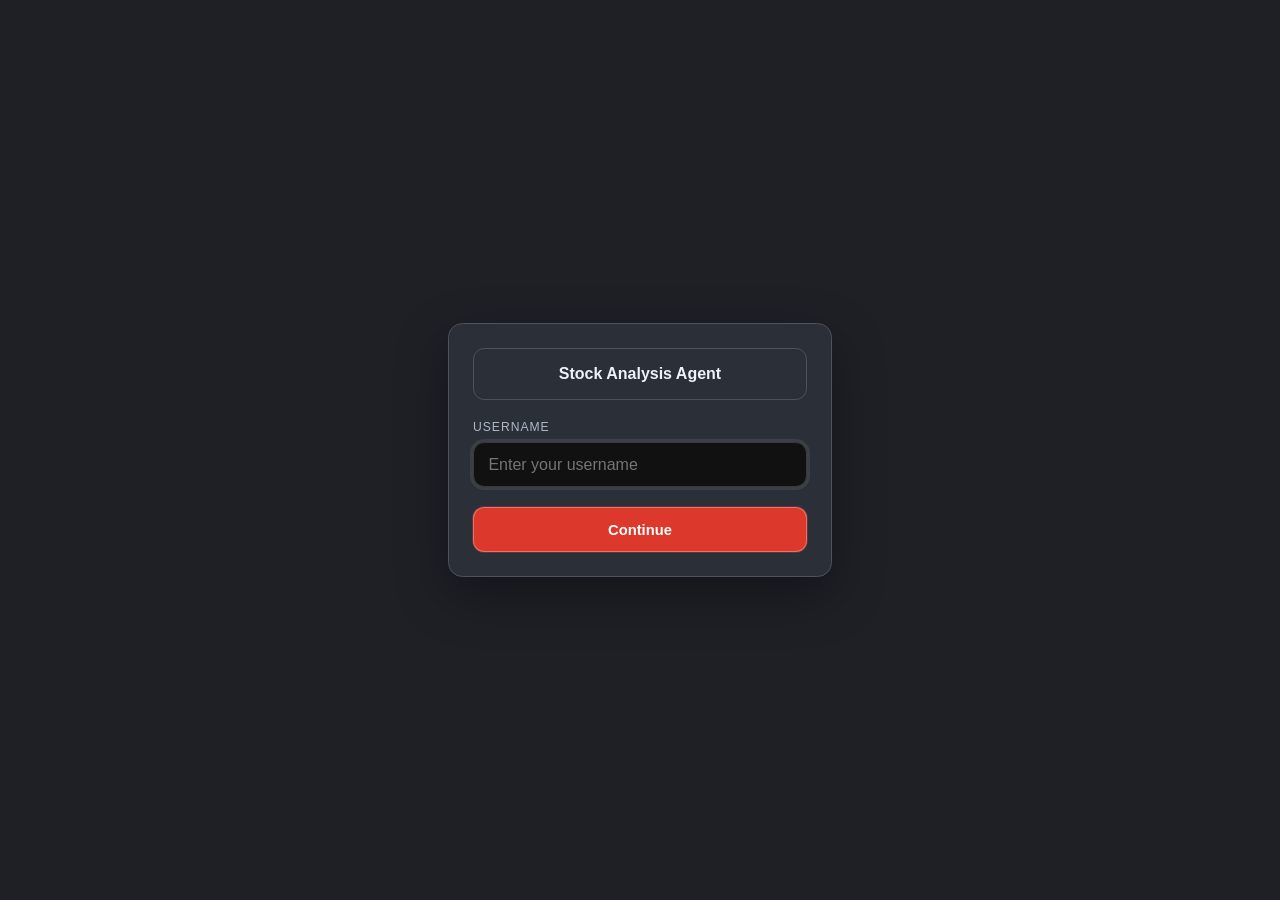
==== src/main/resources/static/index.html @ 2a3ffdaf "multiple fixes" ====
<!DOCTYPE html>
<html lang="en">
<head>
    <meta charset="UTF-8">
    <meta name="viewport" content="width=device-width, initial-scale=1.0">
    <title>Stock Analysis Agent</title>
    <link rel="stylesheet" href="chat.css?v=20260601-memory-tabs">
</head>
<body>
<section id="login-screen" class="login-screen" aria-label="Login">
    <form id="login-form" class="login-card" novalidate>
        <div class="brand login-brand">
            <span class="brand-mark" aria-hidden="true"></span>
            <div class="brand-copy">
                <h1>Stock Analysis Agent</h1>
            </div>
        </div>

        <div class="login-field">
            <label class="login-label" for="username-input">Username</label>
            <input
                id="username-input"
                class="login-input"
                type="text"
                autocomplete="username"
                spellcheck="false"
                placeholder="Enter your username"
                required
            >
            <p id="login-error" class="login-error" hidden>Enter a username.</p>
        </div>

        <button class="btn btn-primary" type="submit">Continue</button>
    </form>
</section>

<main id="chat-app" class="chat-app" hidden>
    <aside id="session-sidebar" class="session-sidebar" aria-label="Saved sessions">
        <div class="session-sidebar__header">
            <div>
                <p class="session-sidebar__eyebrow">Memory</p>
                <h2>Sessions</h2>
            </div>
            <div class="session-sidebar__actions">
                <button
                    id="mobile-close-sessions-button"
                    class="session-list__delete mobile-close-sessions-button"
                    type="button"
                    aria-label="Close sessions"
                >x</button>
                <button
                    id="refresh-sessions-button"
                    class="btn btn-secondary btn-icon"
                    type="button"
                    title="Refresh sessions"
                    aria-label="Refresh sessions"
                >
                    <svg aria-hidden="true" viewBox="0 0 24 24">
                        <path d="M20 12a8 8 0 1 1-2.34-5.66"></path>
                        <path d="M20 4v6h-6"></path>
                    </svg>
                </button>
                <button id="new-session-button" class="btn btn-secondary btn-compact" type="button">New</button>
            </div>
        </div>

        <div id="sessions-list" class="session-list" role="list"></div>
        <p id="sessions-empty" class="session-list-empty">No saved sessions yet.</p>

        <div class="sidebar-account">
            <div id="account-menu" class="account-menu" hidden>
                <div class="session-identity" aria-label="Agent memory identity">
                    <div class="identity-actions" aria-label="Caching controls">
                        <button
                            id="api-cache-toggle"
                            class="identity-toggle"
                            type="button"
                            aria-pressed="false"
                        >
                            <span class="identity-toggle__text">API cache</span>
                            <span class="identity-toggle__state">On</span>
                            <span class="identity-toggle__switch" aria-hidden="true">
                                <span class="identity-toggle__knob"></span>
                            </span>
                        </button>
                        <button
                            id="semantic-cache-toggle"
                            class="identity-toggle"
                            type="button"
                            aria-pressed="false"
                        >
                            <span class="identity-toggle__text">Semantic cache</span>
                            <span class="identity-toggle__state">On</span>
                            <span class="identity-toggle__switch" aria-hidden="true">
                                <span class="identity-toggle__knob"></span>
                            </span>
                        </button>
                        <button
                            id="rate-limit-toggle"
                            class="identity-toggle"
                            type="button"
                            aria-pressed="false"
                        >
                            <span class="identity-toggle__text">Rate limit</span>
                            <span class="identity-toggle__state">On</span>
                            <span class="identity-toggle__switch" aria-hidden="true">
                                <span class="identity-toggle__knob"></span>
                            </span>
                        </button>
                    </div>
                    <div class="identity-item">
                        <label class="identity-label" for="retrieved-memories-limit-input">Memory count</label>
                        <input
                            id="retrieved-memories-limit-input"
                            class="identity-input identity-input--numeric"
                            type="number"
                            min="1"
                            max="20"
                            step="1"
                            inputmode="numeric"
                            autocomplete="off"
                            spellcheck="false"
                            value="10"
                        >
                    </div>
                </div>
                <button id="logout-button" class="btn btn-secondary" type="button">Log out</button>
            </div>
            <button
                id="account-menu-button"
                class="account-menu-button"
                type="button"
                aria-haspopup="true"
                aria-expanded="false"
            >
                <span class="account-label">Signed in as</span>
                <span id="account-username" class="account-username"></span>
            </button>
        </div>
    </aside>

    <section class="chat-panel" aria-label="Stock analysis agent">
        <header class="chat-header">
            <button
                id="mobile-sessions-button"
                class="mobile-nav-button"
                type="button"
                aria-controls="session-sidebar"
                aria-expanded="false"
                aria-label="Open sessions"
            >
                <svg aria-hidden="true" viewBox="0 0 24 24">
                    <path d="M4 7h16"></path>
                    <path d="M4 12h16"></path>
                    <path d="M4 17h16"></path>
                </svg>
            </button>
            <div class="brand">
                <span class="brand-mark" aria-hidden="true"></span>
                <div class="brand-copy">
                    <h1>Stock Analysis Agent</h1>
                </div>
            </div>
            <button
                id="mobile-new-session-button"
                class="mobile-nav-button"
                type="button"
                aria-label="New chat"
            >
                <svg aria-hidden="true" viewBox="0 0 24 24">
                    <path d="M12 20h9"></path>
                    <path d="M16.5 3.5a2.12 2.12 0 0 1 3 3L7 19l-4 1 1-4Z"></path>
                </svg>
            </button>
            <button
                id="mobile-tools-button"
                class="mobile-nav-button"
                type="button"
                aria-expanded="false"
                aria-label="Open tools"
            >
                <svg aria-hidden="true" viewBox="0 0 24 24">
                    <path d="M5 12h.01"></path>
                    <path d="M12 12h.01"></path>
                    <path d="M19 12h.01"></path>
                </svg>
            </button>

            <div class="header-actions">
                <div class="rate-limit-status" aria-label="Rate limit status">
                    <span class="identity-label">Rate limit</span>
                    <span id="rate-limit-status-value" class="identity-value">6 / 6</span>
                </div>
                <div class="provider-hit-card" aria-label="SEC API hits">
                    <span class="identity-label">SEC API</span>
                    <div class="provider-hit-card__body">
                        <span id="sec-api-hits-value" class="identity-value">0</span>
                        <button
                            id="sec-api-reset-button"
                            class="provider-hit-card__reset"
                            type="button"
                            data-provider="sec"
                            title="Reset SEC API hits"
                            aria-label="Reset SEC API hits"
                        >
                            <svg aria-hidden="true" viewBox="0 0 24 24">
                                <path d="M3 12a9 9 0 1 0 3-6.7"></path>
                                <path d="M3 4v6h6"></path>
                            </svg>
                        </button>
                    </div>
                </div>
                <div class="provider-hit-card" aria-label="Tavily API hits">
                    <span class="identity-label">Tavily</span>
                    <div class="provider-hit-card__body">
                        <span id="tavily-api-hits-value" class="identity-value">0</span>
                        <button
                            id="tavily-api-reset-button"
                            class="provider-hit-card__reset"
                            type="button"
                            data-provider="tavily"
                            title="Reset Tavily API hits"
                            aria-label="Reset Tavily API hits"
                        >
                            <svg aria-hidden="true" viewBox="0 0 24 24">
                                <path d="M3 12a9 9 0 1 0 3-6.7"></path>
                                <path d="M3 4v6h6"></path>
                            </svg>
                        </button>
                    </div>
                </div>
                <div class="provider-hit-card" aria-label="Twelve Data API hits">
                    <span class="identity-label">Twelve Data</span>
                    <div class="provider-hit-card__body">
                        <span id="twelve-data-api-hits-value" class="identity-value">0</span>
                        <button
                            id="twelve-data-api-reset-button"
                            class="provider-hit-card__reset"
                            type="button"
                            data-provider="twelve-data"
                            title="Reset Twelve Data API hits"
                            aria-label="Reset Twelve Data API hits"
                        >
                            <svg aria-hidden="true" viewBox="0 0 24 24">
                                <path d="M3 12a9 9 0 1 0 3-6.7"></path>
                                <path d="M3 4v6h6"></path>
                            </svg>
                        </button>
                    </div>
                </div>
                <div class="current-session" aria-label="Current session">
                    <span class="identity-label">Session</span>
                    <span id="session-id-value" class="identity-value">Loading...</span>
                </div>
                <button
                    id="cache-button"
                    class="btn btn-secondary btn-compact"
                    type="button"
                    aria-controls="cache-sidebar"
                    aria-expanded="false"
                >Cache</button>
                <button
                    id="memories-button"
                    class="btn btn-secondary btn-compact"
                    type="button"
                    aria-controls="memory-sidebar"
                    aria-expanded="false"
                >Memories</button>
            </div>
        </header>

        <section id="messages" class="messages" aria-live="polite" aria-label="Conversation"></section>

        <form id="composer" class="composer" novalidate>
            <div class="composer-shell">
                <label class="sr-only" for="question-input">Question</label>
                <textarea
                    id="question-input"
                    name="question"
                    rows="1"
                    placeholder="Ask a stock question naturally, then follow up without repeating the company..."
                    required
                ></textarea>

                <div class="composer-footer">
                    <div class="composer-meta">
                        <span id="status-pill" class="status-pill">Ready</span>
                        <span class="hint">Enter to send, Shift+Enter for a new line</span>
                    </div>

                    <button id="send-button" class="btn btn-primary" type="submit">Send</button>
                </div>
            </div>
        </form>
    </section>

    <aside id="memory-sidebar" class="memory-sidebar" aria-label="Long term memories" hidden>
        <div class="memory-sidebar__header">
            <div>
                <p class="session-sidebar__eyebrow">Long term</p>
                <h2>Memories</h2>
            </div>
            <div class="memory-sidebar__actions">
                <button id="add-memory-button" class="btn btn-secondary btn-compact" type="button" aria-controls="memory-create-form" aria-expanded="false">Add memory</button>
                <button id="flush-memories-button" class="btn btn-secondary btn-compact" type="button">Flush all</button>
                <button id="close-memories-button" class="session-list__delete" type="button" aria-label="Close memories">x</button>
            </div>
        </div>
        <div class="memory-tabs" role="tablist" aria-label="Memory views">
            <button
                id="memory-tab-all"
                class="memory-tabs__button is-active"
                type="button"
                role="tab"
                aria-selected="true"
                aria-controls="memories-list"
                data-memory-tab="all"
            >All</button>
            <button
                id="memory-tab-current-chat"
                class="memory-tabs__button"
                type="button"
                role="tab"
                aria-selected="false"
                aria-controls="memories-list"
                data-memory-tab="current-chat"
            >Extracted from this chat</button>
        </div>
        <form id="memory-create-form" class="memory-form" novalidate>
            <div class="memory-form__header">
                <h3>Add memory</h3>
                <button id="close-memory-form-button" class="session-list__delete memory-form__close" type="button" aria-label="Close add memory">x</button>
            </div>
            <div class="memory-form__field">
                <label class="memory-form__label" for="memory-text-input">Memory</label>
                <textarea
                    id="memory-text-input"
                    class="memory-form__input memory-form__textarea"
                    rows="4"
                    placeholder="Alice owns 25 shares of NVDA."
                    required
                ></textarea>
            </div>
            <div class="memory-form__row">
                <div class="memory-form__field">
                    <label class="memory-form__label" for="memory-type-input">Type</label>
                    <select id="memory-type-input" class="memory-form__input">
                        <option value="semantic">Semantic</option>
                        <option value="episodic">Episodic</option>
                        <option value="message">Message</option>
                    </select>
                </div>
                <div class="memory-form__field">
                    <label class="memory-form__label" for="memory-topics-input">Topics</label>
                    <input
                        id="memory-topics-input"
                        class="memory-form__input"
                        type="text"
                        autocomplete="off"
                        spellcheck="false"
                        placeholder="stocks, nvda"
                    >
                </div>
            </div>
            <p id="memory-create-error" class="memory-form__error" hidden></p>
            <div class="memory-form__actions">
                <button id="create-memory-button" class="btn btn-primary btn-compact" type="submit">Create memory</button>
            </div>
        </form>
        <div id="memories-list" class="memory-list session-list" role="list"></div>
        <p id="memories-empty" class="session-list-empty">No long term memories yet.</p>
    </aside>

    <aside id="cache-sidebar" class="memory-sidebar cache-sidebar" aria-label="Cached external data" hidden>
        <div class="memory-sidebar__header">
            <div>
                <p class="session-sidebar__eyebrow">External data</p>
                <h2>Cache</h2>
            </div>
            <div class="memory-sidebar__actions">
                <button
                    id="refresh-cache-button"
                    class="btn btn-secondary btn-icon"
                    type="button"
                    title="Refresh cache"
                    aria-label="Refresh cache"
                >
                    <svg aria-hidden="true" viewBox="0 0 24 24">
                        <path d="M20 12a8 8 0 1 1-2.34-5.66"></path>
                        <path d="M20 4v6h-6"></path>
                    </svg>
                </button>
                <button id="close-cache-button" class="session-list__delete" type="button" aria-label="Close cache">x</button>
            </div>
        </div>
        <div id="cache-list" class="memory-list cache-list session-list" role="list"></div>
        <p id="cache-empty" class="session-list-empty">No cached external data yet.</p>
    </aside>
</main>

<template id="empty-state-template">
    <div class="empty-state">
        <div class="empty-state__card">
            <h2>Ask the stock agent anything</h2>
            <div class="suggestions" role="list" aria-label="Suggested prompts">
                <button class="suggestion" type="button" data-question="What's the current price of Apple?">
                    <span class="suggestion__ticker">Apple</span>
                    <span class="suggestion__question">What's the current price of Apple?</span>
                </button>
                <button class="suggestion" type="button" data-question="Give me a full view on Nvidia with fundamentals, news, and technical analysis.">
                    <span class="suggestion__ticker">Nvidia</span>
                    <span class="suggestion__question">Give me a full view on Nvidia with fundamentals, news, and technical analysis.</span>
                </button>
                <button class="suggestion" type="button" data-question="What recent news should I know about Microsoft?">
                    <span class="suggestion__ticker">Microsoft</span>
                    <span class="suggestion__question">What recent news should I know about Microsoft?</span>
                </button>
            </div>
        </div>
    </div>
</template>

<script src="chat.js?v=20260601-memory-tabs" defer></script>
</body>
</html>
---- src/main/resources/static/chat.css ----
:root {
    --color-primary-300: #f5f5f5;
    --color-primary-500: #d4d4d4;
    --color-dark-900: #000;
    --color-dark-800: #0b0b0b;
    --color-dark-700: #111;
    --color-dark-600: #171717;
    --color-text: #f5f5f5;
    --color-text-secondary: #a3a3a3;
    --color-text-muted: #737373;
    --color-border: #2a2a2a;
    --color-border-light: #242424;
    --color-background: #000;
    --color-background-secondary: #0b0b0b;
    --color-surface: #111;
    --color-surface-elevated: #171717;
    --color-danger: #fca5a5;
    --color-warning: #fbbf24;
    --color-success: #4ade80;
    --color-brand: #dc382c;
    --color-brand-hover: #c5322a;
    --spacing-1: 0.25rem;
    --spacing-2: 0.5rem;
    --spacing-3: 0.75rem;
    --spacing-4: 1rem;
    --spacing-5: 1.25rem;
    --spacing-6: 1.5rem;
    --spacing-8: 2rem;
    --radius-sm: 0.35rem;
    --radius-md: 0.75rem;
    --radius-lg: 1rem;
    --radius-xl: 1.15rem;
    --font-family-base: "Inter", -apple-system, BlinkMacSystemFont, "Segoe UI", Roboto, sans-serif;
    --font-family-mono: "JetBrains Mono", "SFMono-Regular", Consolas, monospace;
    --shadow-panel: 0 24px 70px rgba(0, 0, 0, 0.62);
    --transition-base: 200ms cubic-bezier(0.4, 0, 0.2, 1);
}

* {
    box-sizing: border-box;
}

html,
body {
    margin: 0;
    height: 100%;
    min-height: 100%;
}

body {
    font-family: var(--font-family-base);
    color: var(--color-text);
    background: #000;
}

body::before {
    display: none;
}

[hidden] {
    display: none !important;
}

.login-screen {
    position: relative;
    min-height: 100vh;
    min-height: 100dvh;
    display: grid;
    place-items: center;
    padding: var(--spacing-6);
}

.login-card {
    width: min(100%, 24rem);
    display: grid;
    gap: var(--spacing-5);
    padding: var(--spacing-6);
    border: 1px solid var(--color-border);
    border-radius: var(--radius-lg);
    background: rgba(10, 21, 27, 0.9);
    box-shadow: var(--shadow-panel);
    backdrop-filter: blur(18px);
}

.login-brand {
    gap: var(--spacing-3);
}

.login-field {
    display: grid;
    gap: var(--spacing-2);
}

.login-label {
    color: var(--color-text-secondary);
    font-size: 0.76rem;
    letter-spacing: 0.08em;
    text-transform: uppercase;
}

.login-input {
    width: 100%;
    min-width: 0;
    border: 1px solid var(--color-border);
    border-radius: var(--radius-md);
    background: rgba(16, 26, 33, 0.92);
    color: var(--color-text);
    font: inherit;
    padding: 0.8rem 0.9rem;
    transition: border-color var(--transition-base), box-shadow var(--transition-base), background-color var(--transition-base);
}

.login-input:focus {
    outline: none;
    border-color: var(--color-brand);
    box-shadow: 0 0 0 3px rgba(220, 56, 44, 0.18);
    background: rgba(13, 26, 34, 1);
}

.login-error {
    margin: 0;
    color: var(--color-danger);
    font-size: 0.84rem;
    line-height: 1.4;
}

.chat-app {
    position: relative;
    display: grid;
    grid-template-columns: minmax(14rem, 17rem) minmax(0, 1fr);
    height: 100dvh;
    min-height: 100vh;
    min-height: 100dvh;
    overflow: hidden;
}

.chat-app--session-management-disabled .session-sidebar__header,
.chat-app--session-management-disabled .session-list,
.chat-app--session-management-disabled .session-list-empty,
.chat-app--session-management-disabled .current-session,
.chat-app--session-management-disabled #memories-button,
.chat-app--session-management-disabled .memory-sidebar,
.chat-app--session-management-disabled .sidebar-account {
    display: none;
}

.chat-panel {
    min-width: 0;
    min-height: 0;
    display: grid;
    grid-template-rows: auto 1fr auto;
    overflow: hidden;
}

.session-sidebar {
    min-height: 0;
    display: flex;
    flex-direction: column;
    gap: var(--spacing-4);
    padding: var(--spacing-5);
    border-right: 1px solid var(--color-border);
    background: rgba(10, 21, 27, 0.88);
    backdrop-filter: blur(18px);
    box-shadow: inset -1px 0 0 rgba(148, 163, 184, 0.04);
    overflow: hidden;
}

.session-sidebar__header {
    display: flex;
    align-items: center;
    justify-content: space-between;
    gap: var(--spacing-3);
}

.session-sidebar__actions {
    display: flex;
    align-items: center;
    gap: var(--spacing-2);
    flex-wrap: wrap;
    justify-content: flex-end;
}

.session-sidebar__eyebrow {
    margin: 0 0 var(--spacing-1);
    color: var(--color-primary-300);
    font-size: 0.7rem;
    letter-spacing: 0.08em;
    text-transform: uppercase;
}

.session-sidebar h2 {
    margin: 0;
    font-size: 1rem;
    line-height: 1.2;
}

.session-list {
    flex: 1 1 auto;
    min-height: 0;
    display: flex;
    flex-direction: column;
    gap: var(--spacing-2);
    overflow-y: auto;
    padding-right: 0.15rem;
}

.session-list__item {
    width: 100%;
    display: grid;
    grid-template-columns: minmax(0, 1fr) 2rem;
    align-items: center;
    gap: var(--spacing-2);
    padding: 0.35rem;
    border: 1px solid var(--color-border-light);
    border-radius: var(--radius-lg);
    background: rgba(13, 26, 34, 0.78);
    color: inherit;
    text-align: left;
    transition: border-color var(--transition-base), background-color var(--transition-base), opacity var(--transition-base);
}

.session-list__item:hover,
.session-list__item.is-active {
    border-color: rgba(0, 188, 212, 0.5);
    background: rgba(21, 37, 48, 0.96);
}

.session-list__select,
.session-list__delete {
    border: 0;
    font: inherit;
}

.session-list__select {
    min-width: 0;
    display: grid;
    gap: 0.25rem;
    padding: 0.5rem;
    border-radius: var(--radius-md);
    background: transparent;
    color: inherit;
    text-align: left;
    cursor: pointer;
}

.session-list__delete {
    width: 2rem;
    height: 2rem;
    display: inline-flex;
    align-items: center;
    justify-content: center;
    border-radius: var(--radius-md);
    background: rgba(10, 21, 27, 0.55);
    color: var(--color-text-muted);
    cursor: pointer;
    line-height: 1;
    transition: background-color var(--transition-base), color var(--transition-base), opacity var(--transition-base);
}

.session-list__delete:hover:not(:disabled) {
    background: rgba(252, 165, 165, 0.14);
    color: var(--color-danger);
}

.session-list__select:disabled,
.session-list__delete:disabled {
    cursor: not-allowed;
    opacity: 0.65;
}

.session-list__label {
    min-width: 0;
    color: var(--color-text);
    font-weight: 700;
    overflow: hidden;
    overflow-wrap: anywhere;
    white-space: normal;
}

.session-list__meta {
    color: var(--color-text-muted);
    font-family: var(--font-family-mono);
    font-size: 0.72rem;
    line-height: 1.3;
}

.session-list__item.is-active .session-list__meta {
    color: var(--color-primary-300);
}

.session-list-empty {
    margin: 0;
    color: var(--color-text-muted);
    font-size: 0.86rem;
    line-height: 1.5;
}

.memory-sidebar {
    position: absolute;
    top: 0;
    right: 0;
    bottom: 0;
    z-index: 20;
    width: min(30rem, 100%);
    min-height: 0;
    display: flex;
    flex-direction: column;
    gap: var(--spacing-4);
    padding: var(--spacing-5);
    border-left: 1px solid var(--color-border);
    background: rgba(10, 21, 27, 0.96);
    box-shadow: -24px 0 60px rgba(0, 0, 0, 0.32);
    backdrop-filter: blur(18px);
}

.memory-sidebar__header,
.memory-sidebar__actions {
    display: flex;
    align-items: center;
    gap: var(--spacing-3);
}

.memory-sidebar__header {
    justify-content: space-between;
}

.memory-sidebar h2 {
    margin: 0;
    font-size: 1rem;
    line-height: 1.2;
}

.memory-sidebar__actions {
    flex: 0 0 auto;
}

.memory-tabs {
    flex: 0 0 auto;
    display: grid;
    grid-template-columns: repeat(2, minmax(0, 1fr));
    gap: var(--spacing-2);
    padding: 0.25rem;
    border: 1px solid var(--color-border-light);
    border-radius: var(--radius-lg);
    background: rgba(13, 26, 34, 0.72);
}

.memory-tabs__button {
    min-width: 0;
    min-height: 2.25rem;
    border: 0;
    border-radius: var(--radius-md);
    background: transparent;
    color: var(--color-text-secondary);
    cursor: pointer;
    font: inherit;
    font-size: 0.78rem;
    font-weight: 700;
    line-height: 1.25;
    padding: 0.5rem 0.65rem;
    text-align: center;
    transition: background-color var(--transition-base), color var(--transition-base);
    white-space: normal;
}

.memory-tabs__button:hover,
.memory-tabs__button:focus {
    outline: none;
    background: rgba(21, 37, 48, 0.96);
    color: var(--color-text);
}

.memory-tabs__button.is-active {
    background: var(--color-surface-elevated);
    color: var(--color-text);
}

#add-memory-button,
.memory-form__header {
    display: none;
}

.memory-form {
    flex: 0 0 auto;
    display: grid;
    gap: var(--spacing-3);
    padding: var(--spacing-3);
    border: 1px solid var(--color-border-light);
    border-radius: var(--radius-lg);
    background: rgba(13, 26, 34, 0.72);
}

.memory-form__row {
    display: grid;
    grid-template-columns: minmax(0, 0.7fr) minmax(0, 1fr);
    gap: var(--spacing-3);
}

.memory-form__field {
    min-width: 0;
    display: grid;
    gap: var(--spacing-2);
}

.memory-form__label {
    color: var(--color-text-secondary);
    font-size: 0.7rem;
    letter-spacing: 0.08em;
    text-transform: uppercase;
}

.memory-form__input {
    width: 100%;
    min-width: 0;
    border: 1px solid var(--color-border);
    border-radius: var(--radius-md);
    background: rgba(16, 26, 33, 0.92);
    color: var(--color-text);
    font: inherit;
    font-size: 0.82rem;
    line-height: 1.4;
    padding: 0.55rem 0.65rem;
    transition: border-color var(--transition-base), box-shadow var(--transition-base), background-color var(--transition-base), opacity var(--transition-base);
}

.memory-form__input:focus {
    outline: none;
    border-color: var(--color-brand);
    box-shadow: 0 0 0 3px rgba(220, 56, 44, 0.18);
    background: rgba(13, 26, 34, 1);
}

.memory-form__input:disabled {
    cursor: not-allowed;
    opacity: 0.65;
}

.memory-form__textarea {
    resize: vertical;
    min-height: 5.5rem;
}

.memory-form__error {
    margin: 0;
    color: var(--color-danger);
    font-size: 0.78rem;
    line-height: 1.4;
}

.memory-form__actions {
    display: flex;
    justify-content: flex-end;
}

.memory-list {
    padding-right: 0.2rem;
}

.memory-list__item {
    align-items: start;
}

.memory-list__content {
    min-width: 0;
    display: grid;
    gap: var(--spacing-2);
    padding: 0.5rem;
}

.memory-list__text {
    margin: 0;
    line-height: 1.35;
}

.memory-list__metadata {
    margin: 0;
    display: grid;
    grid-template-columns: max-content minmax(0, 1fr);
    column-gap: var(--spacing-2);
    row-gap: 0.25rem;
    color: var(--color-text-muted);
    font-family: var(--font-family-mono);
    font-size: 0.68rem;
    line-height: 1.35;
}

.memory-list__metadata dt {
    color: var(--color-text-secondary);
}

.memory-list__metadata dd {
    margin: 0;
    min-width: 0;
    overflow-wrap: anywhere;
}

.cache-list__item {
    grid-template-columns: minmax(0, 1fr);
}

.cache-list__content {
    gap: var(--spacing-3);
}

.cache-list__empty {
    margin: 0;
    color: var(--color-text-muted);
    font-size: 0.78rem;
    line-height: 1.4;
}

.cache-entry-list {
    display: grid;
    gap: var(--spacing-2);
}

.cache-entry {
    min-width: 0;
    display: grid;
    grid-template-columns: minmax(0, 1fr) 2rem;
    align-items: start;
    gap: var(--spacing-2);
    padding-right: 0.35rem;
    border: 1px solid var(--color-border-light);
    border-radius: var(--radius-md);
    background: rgba(10, 21, 27, 0.45);
}

.cache-entry__details {
    min-width: 0;
}

.cache-entry__summary {
    display: grid;
    grid-template-columns: 0.6rem minmax(0, 1fr);
    align-items: center;
    gap: 0.35rem;
    padding: 0.55rem 0.65rem;
    cursor: pointer;
    list-style: none;
}

.cache-entry__summary::-webkit-details-marker {
    display: none;
}

.cache-entry__summary::before {
    content: "";
    width: 0;
    height: 0;
    border-top: 0.28rem solid transparent;
    border-bottom: 0.28rem solid transparent;
    border-left: 0.45rem solid var(--color-text-secondary);
    transform-origin: center;
    transition: transform var(--transition-base);
}

.cache-entry__details[open] .cache-entry__summary::before {
    transform: rotate(90deg);
}

.cache-entry__summary-content {
    display: grid;
    grid-template-columns: minmax(0, 1fr) max-content;
    align-items: center;
    gap: var(--spacing-2);
}

.cache-entry__delete {
    flex: 0 0 auto;
    margin-top: 0.35rem;
}

.cache-entry__key {
    min-width: 0;
    color: var(--color-text);
    font-family: var(--font-family-mono);
    font-size: 0.74rem;
    overflow-wrap: anywhere;
}

.cache-entry__ttl {
    color: var(--color-primary-300);
    font-family: var(--font-family-mono);
    font-size: 0.68rem;
}

.cache-entry__metadata {
    padding: 0 var(--spacing-2) var(--spacing-2);
}

.cache-entry__value {
    max-height: 18rem;
    margin: 0;
    padding: var(--spacing-2);
    border-top: 1px solid var(--color-border-light);
    color: var(--color-text-secondary);
    font-family: var(--font-family-mono);
    font-size: 0.68rem;
    line-height: 1.45;
    overflow: auto;
    white-space: pre-wrap;
    word-break: break-word;
}

.sidebar-account {
    position: relative;
    flex: 0 0 auto;
    margin-top: auto;
}

.account-menu {
    position: absolute;
    left: 0;
    right: 0;
    bottom: calc(100% + var(--spacing-2));
    z-index: 20;
    max-height: min(32rem, calc(100vh - 8rem));
    overflow-y: auto;
    padding: var(--spacing-2);
    border: 1px solid var(--color-border);
    border-radius: var(--radius-lg);
    background: rgba(10, 21, 27, 0.98);
    box-shadow: 0 12px 32px rgba(0, 0, 0, 0.28);
}

.account-menu .session-identity {
    margin-bottom: var(--spacing-2);
}

.account-menu .btn {
    width: 100%;
}

.account-menu-button {
    width: 100%;
    min-width: 0;
    display: grid;
    gap: 0.18rem;
    padding: 0.75rem 0.85rem;
    border: 1px solid var(--color-border);
    border-radius: var(--radius-lg);
    background: rgba(13, 26, 34, 0.88);
    color: inherit;
    text-align: left;
    cursor: pointer;
    transition: border-color var(--transition-base), background-color var(--transition-base);
}

.account-menu-button:hover {
    border-color: rgba(0, 188, 212, 0.5);
    background: rgba(21, 37, 48, 0.96);
}

.account-label {
    color: var(--color-text-secondary);
    font-size: 0.68rem;
    letter-spacing: 0.08em;
    text-transform: uppercase;
}

.account-username {
    min-width: 0;
    color: var(--color-text);
    font-family: var(--font-family-mono);
    font-size: 0.84rem;
    line-height: 1.4;
    overflow: hidden;
    text-overflow: ellipsis;
    white-space: nowrap;
}

.session-sidebar .session-identity {
    flex: 0 0 auto;
    width: 100%;
    display: grid;
    grid-template-columns: minmax(0, 1fr);
    gap: var(--spacing-3);
}

.session-sidebar .identity-item,
.session-sidebar .identity-item:nth-child(2),
.session-sidebar .identity-item:nth-child(3) {
    flex: none;
    width: 100%;
    max-width: none;
}

.session-sidebar .identity-input--numeric {
    width: 100%;
}

.chat-header {
    display: flex;
    justify-content: space-between;
    align-items: center;
    gap: var(--spacing-4);
    padding: var(--spacing-5) var(--spacing-6);
    border-bottom: 1px solid var(--color-border);
    background: rgba(10, 21, 27, 0.78);
    backdrop-filter: blur(18px);
    box-shadow: inset 0 -1px 0 rgba(148, 163, 184, 0.04);
}

.mobile-nav-button,
.mobile-close-sessions-button {
    display: none;
}

.brand {
    display: flex;
    align-items: center;
    gap: var(--spacing-4);
    min-width: 0;
}

.brand-mark {
    width: 14px;
    height: 14px;
    border-radius: var(--radius-md);
    background: linear-gradient(135deg, #ff6a5f 0%, var(--color-brand) 100%);
    box-shadow: 0 0 0 6px rgba(220, 56, 44, 0.14);
    flex: 0 0 auto;
}

.brand-copy h1 {
    margin: 0;
    font-size: clamp(1.125rem, 1.8vw, 1.5rem);
    line-height: 1.2;
}

.current-session,
.provider-hit-card,
.rate-limit-status {
    min-width: 0;
    display: grid;
    gap: 0.2rem;
    justify-items: end;
    padding: 0.45rem 0.55rem;
    border: 1px solid var(--color-border);
    border-radius: var(--radius-lg);
    background: rgba(13, 26, 34, 0.88);
}

.current-session {
    width: 7.4rem;
    max-width: min(7.4rem, 42vw);
}

.provider-hit-card,
.rate-limit-status {
    width: 6.8rem;
    max-width: min(6.8rem, 42vw);
}

.rate-limit-status {
    justify-items: start;
}

.provider-hit-card {
    justify-items: start;
}

.rate-limit-status.is-off {
    border-color: rgba(252, 165, 165, 0.55);
}

.rate-limit-status.is-off .identity-value {
    color: var(--color-danger);
}

.session-timestamp {
    min-width: 0;
    display: grid;
    gap: 0.05rem;
    font-family: var(--font-family-mono);
    line-height: 1.15;
}

.session-timestamp__date,
.session-timestamp__time {
    min-width: 0;
    overflow-wrap: anywhere;
}

.session-timestamp__date {
    font-size: 0.68rem;
}

.session-timestamp__time {
    color: var(--color-text-secondary);
    font-size: 0.62rem;
    font-weight: 600;
}

.current-session .identity-value {
    text-align: right;
}

.rate-limit-status .identity-value {
    font-family: var(--font-family-mono);
    font-size: 0.84rem;
    font-weight: 700;
    line-height: 1.3;
}

.provider-hit-card__body {
    width: 100%;
    min-width: 0;
    display: flex;
    align-items: center;
    justify-content: space-between;
    gap: var(--spacing-2);
}

.provider-hit-card__body .identity-value {
    min-width: 0;
    font-family: var(--font-family-mono);
    font-size: 0.84rem;
    font-weight: 700;
    line-height: 1.3;
}

.provider-hit-card__reset {
    width: 1.55rem;
    height: 1.55rem;
    min-width: 1.55rem;
    min-height: 1.55rem;
    display: inline-flex;
    align-items: center;
    justify-content: center;
    border: 0;
    border-radius: var(--radius-md);
    background: rgba(10, 21, 27, 0.52);
    color: var(--color-text-muted);
    cursor: pointer;
    padding: 0;
    transition: background-color var(--transition-base), color var(--transition-base), opacity var(--transition-base);
}

.provider-hit-card__reset:hover:not(:disabled) {
    background: rgba(0, 188, 212, 0.14);
    color: var(--color-primary-300);
}

.provider-hit-card__reset:disabled {
    cursor: not-allowed;
    opacity: 0.55;
}

.provider-hit-card__reset svg {
    width: 0.92rem;
    height: 0.92rem;
    fill: none;
    stroke: currentColor;
    stroke-width: 2;
    stroke-linecap: round;
    stroke-linejoin: round;
}

.brand-eyebrow {
    margin: 0 0 var(--spacing-1);
    font-size: 0.72rem;
    letter-spacing: 0.14em;
    text-transform: uppercase;
    color: var(--color-primary-300);
}

.header-actions {
    display: flex;
    align-items: stretch;
    gap: var(--spacing-3);
    flex-wrap: wrap;
    justify-content: flex-end;
    min-width: 0;
}

.session-identity {
    display: flex;
    gap: var(--spacing-3);
    align-items: stretch;
    flex-wrap: wrap;
    flex: 0 1 31rem;
}

.identity-item {
    display: grid;
    gap: 0.2rem;
    flex: 1 1 9rem;
    min-width: 0;
    padding: 0.7rem 0.9rem;
    border: 1px solid var(--color-border);
    border-radius: var(--radius-lg);
    background: rgba(13, 26, 34, 0.88);
}

.identity-actions {
    display: grid;
    gap: var(--spacing-2);
    width: 100%;
    min-width: 0;
}

.identity-toggle {
    width: 100%;
    min-width: 0;
    min-height: 2.65rem;
    display: grid;
    grid-template-columns: minmax(0, 1fr) auto auto;
    align-items: center;
    gap: var(--spacing-2);
    border: 1px solid var(--color-border);
    border-radius: var(--radius-md);
    background: rgba(16, 26, 33, 0.92);
    color: var(--color-text);
    font: inherit;
    font-size: 0.76rem;
    line-height: 1.25;
    padding: 0.45rem 0.55rem;
    text-align: left;
    cursor: pointer;
    transition: border-color var(--transition-base), box-shadow var(--transition-base), background-color var(--transition-base), color var(--transition-base);
}

.identity-toggle:hover,
.identity-toggle:focus {
    outline: none;
    border-color: rgba(0, 188, 212, 0.55);
    background: rgba(21, 37, 48, 0.96);
}

.identity-toggle.is-off {
    border-color: rgba(252, 165, 165, 0.55);
    color: var(--color-danger);
}

.identity-toggle__text {
    min-width: 0;
    color: var(--color-text);
    font-weight: 700;
    overflow: hidden;
    text-overflow: ellipsis;
    white-space: nowrap;
}

.identity-toggle__state {
    color: var(--color-text-secondary);
    font-family: var(--font-family-mono);
    font-size: 0.68rem;
    text-transform: uppercase;
}

.identity-toggle__switch {
    width: 2.25rem;
    height: 1.25rem;
    display: inline-flex;
    align-items: center;
    padding: 0.12rem;
    border-radius: 999px;
    background: rgba(0, 188, 212, 0.32);
    transition: background-color var(--transition-base);
}

.identity-toggle__knob {
    width: 1rem;
    height: 1rem;
    border-radius: 999px;
    background: var(--color-primary-300);
    transform: translateX(0.98rem);
    transition: transform var(--transition-base), background-color var(--transition-base);
}

.identity-toggle.is-off .identity-toggle__state {
    color: var(--color-danger);
}

.identity-toggle.is-off .identity-toggle__switch {
    background: rgba(100, 116, 139, 0.28);
}

.identity-toggle.is-off .identity-toggle__knob {
    background: var(--color-text-muted);
    transform: translateX(0);
}

.identity-item:nth-child(2) {
    flex-basis: 13rem;
    max-width: 18rem;
}

.identity-item:nth-child(3) {
    flex: 0 1 8rem;
}

.identity-label {
    color: var(--color-text-secondary);
    font-size: 0.7rem;
    letter-spacing: 0.08em;
    text-transform: uppercase;
}

.identity-value {
    color: var(--color-text);
    font-family: var(--font-family-mono);
    font-size: 0.76rem;
    line-height: 1.18;
    word-break: break-word;
    overflow-wrap: anywhere;
}

.identity-input {
    width: 100%;
    min-width: 0;
    border: 1px solid var(--color-border);
    border-radius: var(--radius-md);
    background: rgba(16, 26, 33, 0.92);
    color: var(--color-text);
    font-family: var(--font-family-mono);
    font-size: 0.82rem;
    line-height: 1.4;
    padding: 0.55rem 0.65rem;
    transition: border-color var(--transition-base), box-shadow var(--transition-base), background-color var(--transition-base);
}

.identity-input:focus {
    outline: none;
    border-color: var(--color-brand);
    box-shadow: 0 0 0 3px rgba(220, 56, 44, 0.18);
    background: rgba(13, 26, 34, 1);
}

.identity-input--numeric {
    width: 6.5rem;
    text-align: right;
    appearance: textfield;
    -moz-appearance: textfield;
}

.identity-input--numeric::-webkit-outer-spin-button,
.identity-input--numeric::-webkit-inner-spin-button {
    margin: 0;
    -webkit-appearance: none;
}

.composer textarea {
    border: 1px solid var(--color-border);
    border-radius: var(--radius-lg);
    background: rgba(13, 26, 34, 0.92);
    color: var(--color-text);
    font: inherit;
    transition: border-color var(--transition-base), box-shadow var(--transition-base), background-color var(--transition-base);
}

.header-actions .btn {
    min-width: 7.25rem;
}

#cache-button,
#memories-button {
    align-self: stretch;
    min-width: 5.6rem;
}

.btn-compact {
    min-height: 2.35rem;
    min-width: 0;
    padding: 0.55rem 0.8rem;
    font-size: 0.84rem;
}

.session-sidebar__actions .btn-icon,
.memory-sidebar__actions .btn-icon {
    width: 2.1rem;
    min-width: 2.1rem;
    height: 2.1rem;
    min-height: 2.1rem;
    flex: 0 0 2.1rem;
    padding: 0;
}

.btn-icon svg {
    width: 1rem;
    height: 1rem;
    fill: none;
    stroke: currentColor;
    stroke-width: 2;
    stroke-linecap: round;
    stroke-linejoin: round;
}

.composer textarea:focus {
    outline: none;
    border-color: var(--color-brand);
    box-shadow: 0 0 0 3px rgba(220, 56, 44, 0.18);
    background: rgba(13, 26, 34, 1);
}

.messages {
    min-height: 0;
    overflow-y: auto;
    padding: var(--spacing-6);
    padding-bottom: calc(var(--spacing-8) + 8rem);
    display: flex;
    flex-direction: column;
    gap: var(--spacing-4);
    scroll-behavior: smooth;
}

.empty-state {
    margin: auto;
    width: min(100%, 56rem);
}

.empty-state__card {
    padding: clamp(1.5rem, 3vw, 2.5rem);
    border: 1px solid var(--color-border);
    border-radius: 1.25rem;
    background:
        linear-gradient(180deg, rgba(16, 26, 33, 0.92), rgba(13, 26, 34, 0.94)),
        linear-gradient(135deg, rgba(0, 188, 212, 0.08), rgba(220, 56, 44, 0.08));
    box-shadow: var(--shadow-panel);
}

.empty-state__eyebrow {
    margin: 0 0 var(--spacing-2);
    color: var(--color-primary-300);
    letter-spacing: 0.12em;
    text-transform: uppercase;
    font-size: 0.72rem;
}

.empty-state__card h2 {
    margin: 0;
    font-size: clamp(1.6rem, 4vw, 2.4rem);
    line-height: 1.05;
}

.empty-state__copy {
    margin: var(--spacing-4) 0 0;
    max-width: 42rem;
    color: var(--color-text-secondary);
    line-height: 1.6;
}

.empty-state__copy code {
    padding: 0.15rem 0.35rem;
    border-radius: var(--radius-sm);
    background: rgba(220, 56, 44, 0.12);
    color: #ffb1ab;
    font-family: var(--font-family-mono);
}

.suggestions {
    margin-top: var(--spacing-6);
    display: grid;
    grid-template-columns: repeat(auto-fit, minmax(15rem, 1fr));
    gap: var(--spacing-3);
}

.suggestion {
    display: grid;
    gap: var(--spacing-2);
    padding: 1rem;
    border: 1px solid var(--color-border-light);
    border-radius: var(--radius-xl);
    background: rgba(13, 26, 34, 0.88);
    color: inherit;
    text-align: left;
    cursor: pointer;
    transition: transform var(--transition-base), border-color var(--transition-base), background-color var(--transition-base);
}

.suggestion:hover {
    transform: translateY(-2px);
    border-color: rgba(0, 188, 212, 0.5);
    background: rgba(21, 37, 48, 0.98);
}

.suggestion__ticker {
    color: var(--color-brand);
    font-size: 0.78rem;
    letter-spacing: 0.1em;
    text-transform: uppercase;
    font-weight: 700;
}

.suggestion__question {
    color: var(--color-text);
    line-height: 1.5;
}

.message {
    width: min(100%, 58rem);
    display: grid;
    gap: var(--spacing-3);
    padding: 1rem 1.1rem;
    border-radius: 1rem;
    border: 1px solid var(--color-border-light);
    background: rgba(16, 26, 33, 0.94);
    box-shadow: 0 8px 30px rgba(0, 0, 0, 0.16);
}

.message--user {
    align-self: end;
    margin-left: auto;
    background: linear-gradient(180deg, rgba(220, 56, 44, 0.96), rgba(197, 50, 42, 0.96));
    border-color: rgba(255, 145, 135, 0.35);
}

.message--assistant {
    align-self: start;
    border-left: 3px solid var(--color-primary-500);
}

.message--activity {
    border-left-color: var(--color-brand);
}

.message--error {
    border-left-color: var(--color-warning);
}

.message__header {
    display: flex;
    justify-content: space-between;
    align-items: center;
    gap: var(--spacing-3);
    flex-wrap: wrap;
    font-size: 0.78rem;
    color: var(--color-text-secondary);
}

.message--user .message__header {
    color: rgba(255, 255, 255, 0.86);
}

.message__role {
    font-weight: 700;
    letter-spacing: 0.08em;
    text-transform: uppercase;
}

.message__meta {
    display: flex;
    align-items: center;
    gap: var(--spacing-2);
    flex-wrap: wrap;
    justify-content: flex-end;
}

.message__timestamp {
    font-family: var(--font-family-mono);
    font-size: 0.72rem;
}

.message__content {
    line-height: 1.65;
    word-break: break-word;
}

.message__content p {
    margin: 0;
}

.message__content > * + * {
    margin-top: var(--spacing-4);
}

.message__content h1,
.message__content h2,
.message__content h3,
.message__content h4,
.message__content h5,
.message__content h6 {
    margin: 0;
    color: var(--color-text);
    line-height: 1.25;
}

.message__content h1 {
    font-size: 1.35rem;
}

.message__content h2 {
    font-size: 1.2rem;
}

.message__content h3 {
    font-size: 1.05rem;
}

.message__content ul,
.message__content ol {
    margin: 0;
    padding-left: 1.2rem;
    color: var(--color-text);
}

.message__content li + li {
    margin-top: 0.4rem;
}

.message__content strong {
    color: var(--color-text);
    font-weight: 700;
}

.message__content code {
    display: inline-block;
    padding: 0.1rem 0.35rem;
    border-radius: var(--radius-sm);
    background: rgba(0, 188, 212, 0.1);
    color: var(--color-primary-300);
    font-family: var(--font-family-mono);
    font-size: 0.88em;
}

.message__content a {
    color: var(--color-primary-300);
    text-decoration: none;
}

.message__content a:hover {
    text-decoration: underline;
}

.message__activity-content {
    display: grid;
    gap: var(--spacing-3);
}

.message__reasoning {
    color: var(--color-text-secondary);
    font-size: 0.92rem;
    line-height: 1.5;
}

.message__badges,
.message__limitations {
    display: flex;
    flex-wrap: wrap;
    gap: var(--spacing-2);
}

.message__supplements {
    display: grid;
    grid-template-columns: repeat(auto-fit, minmax(18rem, 1fr));
    gap: var(--spacing-3);
}

.message__disclosure {
    padding: 0.9rem 1rem;
    border-radius: var(--radius-lg);
    background: rgba(0, 188, 212, 0.08);
    border: 1px solid rgba(0, 188, 212, 0.18);
}

.message__disclosure--activity {
    background: rgba(13, 26, 34, 0.62);
    border-color: rgba(148, 163, 184, 0.22);
}

.message__disclosure--activity .message__activity-content {
    margin-top: var(--spacing-3);
}

.message__disclosure-summary {
    display: flex;
    align-items: center;
    justify-content: space-between;
    gap: var(--spacing-3);
    cursor: pointer;
    list-style: none;
}

.message__disclosure-summary::-webkit-details-marker {
    display: none;
}

.message__disclosure-summary::after {
    content: "";
    width: 0.55rem;
    height: 0.55rem;
    border-right: 2px solid var(--color-primary-300);
    border-bottom: 2px solid var(--color-primary-300);
    transform: rotate(45deg);
    transition: transform var(--transition-base);
    margin-left: auto;
    flex: 0 0 auto;
}

.message__disclosure[open] .message__disclosure-summary::after {
    transform: rotate(225deg);
}

.message__disclosure-label {
    color: var(--color-primary-300);
    font-size: 0.72rem;
    letter-spacing: 0.08em;
    text-transform: uppercase;
    font-weight: 700;
}

.message__disclosure-count {
    display: inline-flex;
    align-items: center;
    justify-content: center;
    min-width: 1.8rem;
    min-height: 1.8rem;
    padding: 0 0.45rem;
    border-radius: 999px;
    background: rgba(0, 188, 212, 0.14);
    border: 1px solid rgba(0, 188, 212, 0.22);
    color: var(--color-primary-300);
    font-family: var(--font-family-mono);
    font-size: 0.72rem;
}

.message__disclosure-list {
    margin: var(--spacing-3) 0 0;
    padding-left: 1rem;
    color: var(--color-text-secondary);
    line-height: 1.5;
}

.message__disclosure-list--steps {
    list-style: none;
    padding-left: 0;
}

.message__disclosure--activity .message__disclosure-list--steps {
    padding-left: 1rem;
    border-left: 1px solid rgba(148, 163, 184, 0.2);
}

.message__disclosure-item {
    display: grid;
    gap: var(--spacing-2);
}

.message__disclosure--activity .message__disclosure-list--steps > .message__disclosure-item {
    position: relative;
}

.message__disclosure--activity .message__disclosure-list--steps > .message__disclosure-item::before {
    content: "";
    position: absolute;
    left: -1.28rem;
    top: 0.45rem;
    width: 0.48rem;
    height: 0.48rem;
    border-radius: 999px;
    background: var(--color-primary-300);
}

.message__disclosure-item + .message__disclosure-item {
    margin-top: 0.55rem;
}

.message__disclosure-item-row {
    display: flex;
    align-items: center;
    justify-content: space-between;
    gap: var(--spacing-3);
}

.message__disclosure-item-heading {
    display: flex;
    align-items: center;
    gap: 0.55rem;
    min-width: 0;
    flex-wrap: wrap;
}

.message__disclosure-item-label {
    min-width: 0;
}

.message__step-kind {
    display: inline-flex;
    align-items: center;
    min-height: 1.2rem;
    padding: 0.08rem 0.42rem;
    border-radius: 999px;
    font-size: 0.62rem;
    font-weight: 700;
    letter-spacing: 0.08em;
    text-transform: uppercase;
    border: 1px solid transparent;
}

.message__step-kind--system {
    background: rgba(56, 189, 248, 0.12);
    border-color: rgba(56, 189, 248, 0.24);
    color: #8bdcff;
}

.message__step-kind--agent {
    background: rgba(16, 185, 129, 0.12);
    border-color: rgba(16, 185, 129, 0.24);
    color: #8cf3cf;
}

.message__step-kind--loop {
    background: rgba(168, 85, 247, 0.12);
    border-color: rgba(168, 85, 247, 0.24);
    color: #d8b4fe;
}

.message__disclosure-item--loop {
    padding: 0.65rem 0.7rem;
    border: 1px solid rgba(71, 85, 105, 0.3);
    border-radius: var(--radius-md);
    background: rgba(10, 21, 27, 0.28);
}

.message__loop-step-list {
    display: grid;
    gap: var(--spacing-2);
    margin: var(--spacing-2) 0 0;
    padding: 0 0 0 var(--spacing-4);
}

.message__subdisclosure {
    padding: 0.55rem 0.7rem;
    border-radius: var(--radius-md);
    background: rgba(10, 21, 27, 0.38);
    border: 1px solid rgba(71, 85, 105, 0.3);
}

.message__subdisclosure-summary {
    display: flex;
    align-items: center;
    gap: var(--spacing-2);
    cursor: pointer;
    list-style: none;
    color: var(--color-text-secondary);
    font-size: 0.7rem;
    letter-spacing: 0.08em;
    text-transform: uppercase;
}

.message__subdisclosure-summary::-webkit-details-marker {
    display: none;
}

.message__subdisclosure-summary::after {
    content: "";
    width: 0.45rem;
    height: 0.45rem;
    border-right: 2px solid var(--color-text-muted);
    border-bottom: 2px solid var(--color-text-muted);
    transform: rotate(45deg);
    transition: transform var(--transition-base);
    margin-left: auto;
    flex: 0 0 auto;
}

.message__subdisclosure[open] .message__subdisclosure-summary::after {
    transform: rotate(225deg);
}

.message__subdisclosure-body {
    margin-top: var(--spacing-2);
    color: var(--color-text-secondary);
    font-size: 0.92rem;
    line-height: 1.55;
}

.message__subdisclosure-body p {
    margin: 0;
}

.message__subdisclosure-body > * + * {
    margin-top: var(--spacing-2);
}

.message__disclosure-empty {
    margin: var(--spacing-3) 0 0;
    color: var(--color-text-secondary);
    line-height: 1.5;
}

.badge {
    display: inline-flex;
    align-items: center;
    min-height: 1.45rem;
    padding: 0.12rem 0.45rem;
    border-radius: 999px;
    background: rgba(0, 188, 212, 0.12);
    border: 1px solid rgba(0, 188, 212, 0.25);
    color: var(--color-primary-300);
    font-size: 0.68rem;
    letter-spacing: 0.04em;
}

.message--user .badge {
    background: rgba(255, 255, 255, 0.14);
    border-color: rgba(255, 255, 255, 0.22);
    color: white;
}

.badge--cache {
    background: rgba(74, 222, 128, 0.12);
    border-color: rgba(74, 222, 128, 0.26);
    color: var(--color-success);
}

.badge--guardrail {
    background: rgba(251, 191, 36, 0.12);
    border-color: rgba(251, 191, 36, 0.26);
    color: var(--color-warning);
}

.badge--timing {
    background: rgba(148, 163, 184, 0.12);
    border-color: rgba(148, 163, 184, 0.26);
    color: var(--color-text-secondary);
    font-family: var(--font-family-mono);
}

.badge--timing-inline {
    min-height: 1.3rem;
    padding: 0.08rem 0.4rem;
    font-size: 0.64rem;
    letter-spacing: 0.04em;
    flex: 0 0 auto;
}

.badge--tokens {
    background: rgba(244, 114, 182, 0.12);
    border-color: rgba(244, 114, 182, 0.26);
    color: #f9a8d4;
    font-family: var(--font-family-mono);
}

.badge--data-source {
    background: rgba(251, 146, 60, 0.12);
    border-color: rgba(251, 146, 60, 0.26);
    color: #fdba74;
}

.message__token-breakdown {
    margin: 0;
    color: var(--color-text-secondary);
    font-family: var(--font-family-mono);
    font-size: 0.78rem;
    line-height: 1.5;
}

.message__data-accesses {
    display: grid;
    gap: 0.4rem;
}

.message__data-access-heading {
    margin: 0;
    color: var(--color-text);
    font-size: 0.78rem;
    font-weight: 700;
}

.message__data-access-list {
    display: grid;
    gap: 0.35rem;
    margin: 0;
    padding: 0;
    list-style: none;
}

.message__data-access-item {
    display: flex;
    flex-wrap: wrap;
    align-items: center;
    gap: 0.35rem 0.55rem;
    padding: 0.45rem 0.5rem;
    border: 1px solid rgba(71, 85, 105, 0.28);
    border-radius: var(--radius-md);
    background: rgba(2, 10, 15, 0.26);
    font-family: var(--font-family-mono);
    font-size: 0.72rem;
}

.message__data-access-name {
    color: var(--color-text);
    font-weight: 700;
}

.message__data-access-source {
    color: var(--color-text-secondary);
}

.message__data-access-source--cache {
    color: var(--color-success);
}

.message__data-access-source--api {
    color: #fdba74;
}

.message__data-access-latency {
    color: var(--color-primary-300);
}

.message__data-access-key {
    flex: 1 0 100%;
    min-width: 0;
    color: var(--color-text-muted);
    font: inherit;
    overflow-wrap: anywhere;
}

.limitation {
    display: inline-flex;
    padding: 0.35rem 0.65rem;
    border-radius: 999px;
    background: rgba(251, 191, 36, 0.1);
    border: 1px solid rgba(251, 191, 36, 0.24);
    color: var(--color-warning);
    font-size: 0.76rem;
    line-height: 1.4;
}

.typing-indicator {
    display: inline-flex;
    align-items: center;
    gap: 0.35rem;
}

.typing-indicator span {
    width: 0.45rem;
    height: 0.45rem;
    border-radius: 999px;
    background: var(--color-primary-300);
    animation: pulse 0.9s ease-in-out infinite;
}

.typing-indicator span:nth-child(2) {
    animation-delay: 0.15s;
}

.typing-indicator span:nth-child(3) {
    animation-delay: 0.3s;
}

.live-activity-headline {
    display: grid;
    gap: 0.25rem;
}

.live-activity-headline__label {
    margin: 0;
    color: var(--color-text);
    font-weight: 700;
    line-height: 1.4;
}

.live-activity-headline__summary {
    margin: 0;
    color: var(--color-text-secondary);
    font-size: 0.88rem;
    line-height: 1.5;
}

.live-activity-list {
    width: min(100%, 42rem);
    display: grid;
    gap: 0;
    margin: 0;
    padding: 0;
    list-style: none;
}

.live-activity-list__item {
    position: relative;
    display: grid;
    grid-template-columns: minmax(0, 1fr) auto;
    gap: 0.25rem var(--spacing-3);
    align-items: center;
    padding: 0.65rem 0 0.65rem 1.35rem;
    border-left: 1px solid rgba(148, 163, 184, 0.22);
}

.live-activity-list__item::before {
    content: "";
    position: absolute;
    left: -0.28rem;
    top: 1rem;
    width: 0.48rem;
    height: 0.48rem;
    border-radius: 999px;
    background: var(--color-primary-300);
    box-shadow: 0 0 0 0.2rem rgba(0, 188, 212, 0.12);
}

.live-activity-list__label {
    min-width: 0;
    color: var(--color-text);
    font-size: 0.84rem;
    line-height: 1.35;
    overflow-wrap: anywhere;
}

.live-activity-list__meta {
    color: var(--color-text-muted);
    font-size: 0.72rem;
    line-height: 1.35;
    text-transform: uppercase;
}

.live-activity-list__summary {
    grid-column: 1 / -1;
    color: var(--color-text-secondary);
    font-size: 0.78rem;
    line-height: 1.45;
    overflow-wrap: anywhere;
}

.live-activity-list__summary--tokens {
    color: #f9a8d4;
    font-family: var(--font-family-mono);
}

.live-activity-list__item--completed {
    border-left-color: rgba(74, 222, 128, 0.22);
}

.live-activity-list__item--completed::before {
    background: var(--color-success);
    box-shadow: none;
}

.live-activity-list__item--failed {
    border-left-color: rgba(252, 165, 165, 0.34);
}

.live-activity-list__item--failed::before {
    background: var(--color-warning);
    box-shadow: none;
}

.composer {
    position: sticky;
    bottom: 0;
    z-index: 5;
    padding: 0 var(--spacing-6) var(--spacing-6);
    background: linear-gradient(180deg, rgba(10, 21, 27, 0), rgba(10, 21, 27, 0.82) 22%);
}

.composer-shell {
    display: grid;
    gap: var(--spacing-4);
    width: min(100%, 64rem);
    margin: 0 auto;
    padding: 0;
}

.composer textarea {
    width: 100%;
    min-height: 3.5rem;
    max-height: 14rem;
    resize: none;
    padding: 0.95rem 1rem;
    line-height: 1.55;
    box-shadow: 0 20px 48px rgba(0, 0, 0, 0.24);
}

.composer-footer {
    display: flex;
    justify-content: space-between;
    align-items: center;
    gap: var(--spacing-3);
    flex-wrap: wrap;
    padding: 0 1rem;
}

.composer-meta {
    display: flex;
    align-items: center;
    gap: var(--spacing-3);
    flex-wrap: wrap;
}

.status-pill {
    display: inline-flex;
    align-items: center;
    min-height: 1.8rem;
    padding: 0.2rem 0.7rem;
    border-radius: 999px;
    border: 1px solid rgba(0, 188, 212, 0.3);
    background: rgba(0, 188, 212, 0.1);
    color: var(--color-primary-300);
    font-size: 0.76rem;
    letter-spacing: 0.06em;
    text-transform: uppercase;
}

.status-pill.is-warning {
    border-color: rgba(251, 191, 36, 0.3);
    background: rgba(251, 191, 36, 0.12);
    color: var(--color-warning);
}

.status-pill.is-error {
    border-color: rgba(252, 165, 165, 0.3);
    background: rgba(252, 165, 165, 0.12);
    color: var(--color-danger);
}

.hint {
    color: var(--color-text-muted);
    font-size: 0.84rem;
}

.btn {
    display: inline-flex;
    align-items: center;
    justify-content: center;
    gap: var(--spacing-2);
    min-height: 2.8rem;
    padding: 0.75rem 1.15rem;
    border-radius: var(--radius-lg);
    border: 1px solid transparent;
    font: inherit;
    font-size: 0.92rem;
    font-weight: 600;
    cursor: pointer;
    transition: transform var(--transition-base), border-color var(--transition-base), background-color var(--transition-base), opacity var(--transition-base);
}

.btn:hover:not(:disabled) {
    transform: translateY(-1px);
}

.btn:disabled {
    opacity: 0.6;
    cursor: not-allowed;
}

.btn-primary {
    color: white;
    background: var(--color-brand);
    border-color: var(--color-brand);
}

.btn-primary:hover:not(:disabled) {
    background: var(--color-brand-hover);
    border-color: var(--color-brand-hover);
}

.btn-secondary {
    color: var(--color-text);
    background: rgba(16, 26, 33, 0.92);
    border-color: var(--color-border);
}

.btn-secondary:hover:not(:disabled) {
    background: rgba(21, 37, 48, 0.96);
    border-color: rgba(148, 163, 184, 0.6);
}

.sr-only {
    position: absolute;
    width: 1px;
    height: 1px;
    padding: 0;
    margin: -1px;
    overflow: hidden;
    clip: rect(0, 0, 0, 0);
    white-space: nowrap;
    border: 0;
}

.login-card,
.session-sidebar,
.memory-sidebar,
.account-menu,
.header-actions,
.composer-shell,
.message,
.message__disclosure,
.message__subdisclosure,
.identity-item,
.identity-toggle,
.current-session,
.provider-hit-card,
.rate-limit-status,
.account-menu-button,
.memory-form,
.memory-list__item,
.cache-entry,
.suggestion {
    border-color: var(--color-border);
    background: var(--color-surface);
    box-shadow: none;
    backdrop-filter: none;
}

.chat-app,
.chat-panel,
.messages,
.session-sidebar,
.memory-sidebar {
    background: #000;
}

.login-card,
.account-menu,
.header-actions {
    border-radius: 1.5rem;
    background: rgba(23, 23, 23, 0.96);
    box-shadow: var(--shadow-panel);
}

.session-sidebar {
    border-right-color: #171717;
}

.session-sidebar__eyebrow,
.brand-eyebrow {
    color: var(--color-text-secondary);
}

.session-list__item {
    border: 0;
    border-radius: 0.85rem;
    background: transparent;
}

.session-list__item:hover,
.session-list__item.is-active {
    border-color: transparent;
    background: #202020;
}

.session-list__item.is-active .session-list__meta {
    color: var(--color-text-secondary);
}

.session-list__delete,
.provider-hit-card__reset {
    border-radius: 999px;
    background: #111;
    color: var(--color-text-muted);
}

.session-list__delete:hover:not(:disabled),
.provider-hit-card__reset:hover:not(:disabled) {
    background: #202020;
    color: var(--color-text);
}

.memory-sidebar {
    border-left-color: #171717;
    box-shadow: -24px 0 70px rgba(0, 0, 0, 0.55);
}

#add-memory-button {
    display: inline-flex;
}

.memory-form {
    display: none;
}

.chat-app--memory-create-open .memory-sidebar::after {
    content: "";
    position: fixed;
    inset: 0;
    z-index: 110;
    background: rgba(0, 0, 0, 0.68);
    backdrop-filter: blur(10px);
}

.chat-app--memory-create-open .memory-form {
    position: fixed;
    left: 50%;
    top: 50%;
    z-index: 120;
    display: grid;
    width: min(36rem, calc(100vw - 2.5rem));
    max-height: calc(100dvh - 2.5rem);
    overflow-y: auto;
    gap: var(--spacing-4);
    padding: var(--spacing-5);
    border: 1px solid var(--color-border);
    border-radius: 1.5rem;
    background: #111;
    box-shadow: var(--shadow-panel);
    transform: translate(-50%, -50%);
}

.memory-form__header {
    display: grid;
    grid-template-columns: minmax(0, 1fr) auto;
    align-items: center;
    gap: var(--spacing-3);
}

.memory-form__header h3 {
    margin: 0;
    color: var(--color-text);
    font-size: 1.25rem;
    line-height: 1.2;
}

.memory-form__close {
    width: 2.75rem;
    min-width: 2.75rem;
    height: 2.75rem;
    min-height: 2.75rem;
    border-radius: 999px;
    background: #171717;
    color: var(--color-text-secondary);
}

.memory-form__input,
.identity-input,
.login-input,
.composer textarea {
    border-color: var(--color-border);
    border-radius: 1rem;
    background: #111;
    color: var(--color-text);
}

.memory-form__input:focus,
.identity-input:focus,
.login-input:focus,
.composer textarea:focus {
    border-color: #3a3a3a;
    background: #111;
    box-shadow: 0 0 0 3px rgba(245, 245, 245, 0.08);
}

.memory-list__item {
    border: 1px solid #1d2a34;
    border-radius: 1rem;
    background: #071116;
}

.memory-list__content {
    padding: 1rem;
}

.memory-list__text {
    color: #e5eef8;
    font-weight: 700;
}

.memory-list__metadata {
    display: flex;
    flex-wrap: wrap;
    gap: var(--spacing-2);
}

.memory-list__metadata dt {
    display: none;
}

.memory-list__metadata dd {
    padding: 0.22rem 0.5rem;
    border: 1px solid #243443;
    border-radius: 999px;
    background: #0f1b24;
    color: #a8b6c8;
}

.memory-list__metadata dt[data-label="Updated"],
.memory-list__metadata dd[data-label="Updated"],
.memory-list__metadata dt[data-label="User"],
.memory-list__metadata dd[data-label="User"],
.memory-list__metadata dt[data-label="Session"],
.memory-list__metadata dd[data-label="Session"],
.memory-list__metadata dt[data-label="Namespace"],
.memory-list__metadata dd[data-label="Namespace"],
.memory-list__metadata dt[data-label="Entities"],
.memory-list__metadata dd[data-label="Entities"],
.memory-list__metadata dt[data-label="Id"],
.memory-list__metadata dd[data-label="Id"] {
    display: none;
}

.cache-entry {
    border-radius: 1rem;
    background: #0b0b0b;
}

.chat-header {
    border-bottom: 0;
    background: #000;
    box-shadow: none;
    backdrop-filter: none;
}

.brand {
    min-height: 3.25rem;
    justify-content: center;
    gap: var(--spacing-2);
    padding: 0 1.1rem;
    border: 1px solid var(--color-border);
    border-radius: 999px;
    background: rgba(23, 23, 23, 0.92);
}

.brand-mark {
    display: none;
}

.brand-copy h1 {
    color: var(--color-text);
    font-size: 1rem;
    font-weight: 650;
}

.current-session,
.provider-hit-card,
.rate-limit-status,
.identity-item,
.identity-toggle,
.account-menu-button {
    border-radius: 1rem;
    background: #111;
}

.identity-toggle:hover,
.identity-toggle:focus,
.account-menu-button:hover {
    border-color: #3a3a3a;
    background: #171717;
}

.identity-toggle__switch {
    background: #2a2a2a;
}

.identity-toggle__knob {
    background: #f5f5f5;
}

.identity-toggle.is-off .identity-toggle__switch {
    background: #171717;
}

.header-actions .btn,
.btn-secondary {
    border-color: var(--color-border);
    border-radius: 999px;
    background: #171717;
    color: var(--color-text);
}

.header-actions .btn:hover:not(:disabled),
.btn-secondary:hover:not(:disabled) {
    border-color: #3a3a3a;
    background: #202020;
}

#add-memory-button {
    border-color: #f5f5f5;
    border-radius: 999px;
    background: #f5f5f5;
    color: #000;
}

#add-memory-button:hover:not(:disabled) {
    border-color: #fff;
    background: #fff;
}

.messages {
    background: #000;
}

.empty-state__card {
    border: 0;
    background: transparent;
    box-shadow: none;
}

.empty-state__eyebrow {
    color: var(--color-text-secondary);
}

.suggestion {
    border-radius: 1rem;
    background: #111;
}

.suggestion:hover {
    border-color: #3a3a3a;
    background: #171717;
}

.message {
    width: fit-content;
    max-width: min(100%, 52rem);
    gap: 0.55rem;
    padding: 0.9rem 1rem;
    border: 1px solid var(--color-border-light);
    border-radius: 1.15rem;
    background: #111;
    box-shadow: none;
}

.message--user {
    max-width: min(72%, 36rem);
    margin-left: auto;
    border-color: #2f2f2f;
    background: #202020;
}

.message--assistant {
    max-width: min(100%, 52rem);
    border-left: 1px solid var(--color-border-light);
    background: #0b0b0b;
}

.message__header {
    gap: var(--spacing-2);
    color: #8e8e8e;
}

.message--user .message__header {
    color: #a3a3a3;
}

.message__content {
    color: var(--color-text);
}

.message__content code {
    background: #171717;
    color: var(--color-text);
}

.message__content a,
.message__disclosure-label,
.message__data-access-latency {
    color: var(--color-text);
}

.message__disclosure,
.message__subdisclosure {
    border-color: var(--color-border);
    border-radius: 1rem;
    background: #111;
}

.message__disclosure-summary::after {
    border-color: var(--color-text-secondary);
}

.message__disclosure-count,
.badge,
.status-pill {
    border-color: #2a2a2a;
    background: #171717;
    color: var(--color-text-secondary);
}

.composer {
    background: linear-gradient(180deg, rgba(0, 0, 0, 0), #000 24%);
}

.composer-shell {
    grid-template-columns: minmax(0, 1fr) auto;
    align-items: center;
    gap: var(--spacing-2);
    padding: 0.45rem;
    border: 1px solid var(--color-border);
    border-radius: 999px;
    background: #171717;
    box-shadow: 0 12px 42px rgba(0, 0, 0, 0.55);
}

.composer-meta {
    display: none;
}

.composer textarea {
    grid-column: 1;
    min-height: 2.5rem;
    max-height: 8rem;
    padding: 0.45rem 0.5rem;
    border: 0;
    border-radius: 0;
    background: transparent;
    box-shadow: none;
    line-height: 1.35;
}

.composer textarea::placeholder {
    color: #8e8e8e;
}

.composer-footer {
    grid-column: 2;
    grid-row: 1;
    flex-direction: row;
    align-items: center;
    padding: 0;
}

#send-button {
    position: relative;
    flex: 0 0 auto;
    width: 2.75rem;
    min-width: 2.75rem;
    height: 2.75rem;
    min-height: 2.75rem;
    border-color: #f5f5f5;
    border-radius: 999px;
    background: #f5f5f5;
    color: #000;
    font-size: 0;
    gap: 0;
    overflow: hidden;
    padding: 0;
}

#send-button::before {
    content: "↑";
    position: absolute;
    left: 50%;
    top: 50%;
    font-size: 1.4rem;
    font-weight: 700;
    line-height: 1;
    transform: translate(-50%, -54%);
}

@keyframes pulse {
    0%,
    80%,
    100% {
        opacity: 0.3;
        transform: scale(0.8);
    }
    40% {
        opacity: 1;
        transform: scale(1);
    }
}

@media (max-width: 900px) {
    .chat-app {
        grid-template-columns: 1fr;
        grid-template-rows: auto minmax(0, 1fr);
    }

    .session-sidebar {
        grid-template-rows: auto auto;
        position: relative;
        z-index: 30;
        max-height: 16rem;
        padding: var(--spacing-4);
        border-right: 0;
        border-bottom: 1px solid var(--color-border);
        overflow: visible;
    }

    .account-menu {
        top: calc(100% + var(--spacing-2));
        bottom: auto;
        max-height: min(32rem, calc(100vh - 12rem));
    }

    .session-list {
        display: grid;
        grid-template-columns: repeat(auto-fit, minmax(12rem, 1fr));
        overflow-y: auto;
    }

    .chat-header,
    .messages,
    .composer {
        padding-left: var(--spacing-4);
        padding-right: var(--spacing-4);
    }

    .chat-header {
        align-items: center;
        padding-top: var(--spacing-4);
        padding-bottom: var(--spacing-4);
    }

    .current-session,
    .provider-hit-card,
    .rate-limit-status {
        max-width: 18rem;
    }

    .header-actions {
        width: 100%;
        justify-content: flex-end;
    }

    .memory-sidebar {
        width: min(28rem, 100%);
    }

    .session-identity {
        width: 100%;
    }

    .identity-item {
        flex: 1 1 13rem;
        min-width: 0;
    }

    .identity-input--numeric {
        width: 100%;
    }

    .message {
        width: min(100%, 100%);
    }
}

@media (max-width: 640px) {
    body {
        background: #000;
    }

    body::before {
        display: none;
    }

    .chat-app {
        grid-template-columns: 1fr;
        grid-template-rows: minmax(0, 1fr);
        background: #000;
    }

    .session-sidebar {
        position: fixed;
        inset: 0;
        z-index: 80;
        gap: var(--spacing-6);
        max-height: none;
        padding: calc(var(--spacing-8) + env(safe-area-inset-top)) var(--spacing-5) calc(var(--spacing-8) + env(safe-area-inset-bottom));
        border: 0;
        background: #000;
        box-shadow: none;
        backdrop-filter: none;
        overflow-x: hidden;
        overflow-y: auto;
        transform: translateX(-100%);
        transition: transform var(--transition-base);
    }

    .chat-app--mobile-sessions-open .session-sidebar {
        transform: translateX(0);
    }

    .session-sidebar__header {
        display: grid;
        grid-template-columns: minmax(0, 1fr) auto;
        align-items: center;
        gap: var(--spacing-3);
    }

    .session-sidebar__eyebrow {
        display: none;
    }

    .session-sidebar h2 {
        font-size: 2rem;
        line-height: 1.1;
    }

    .session-sidebar__actions {
        display: flex;
        align-items: center;
        justify-content: flex-end;
        gap: var(--spacing-2);
        flex-wrap: nowrap;
        width: auto;
    }

    .mobile-close-sessions-button {
        display: inline-flex;
    }

    .session-sidebar__actions .btn-icon,
    .session-sidebar__actions .mobile-close-sessions-button {
        width: 3.25rem;
        min-width: 3.25rem;
        height: 3.25rem;
        min-height: 3.25rem;
        flex: 0 0 3.25rem;
        border-radius: 999px;
        border-color: #2a2a2a;
        background: #171717;
    }

    #new-session-button {
        position: fixed;
        right: var(--spacing-5);
        bottom: calc(6.75rem + env(safe-area-inset-bottom));
        z-index: 90;
        width: auto;
        min-width: 6.5rem;
        min-height: 3.4rem;
        padding: 0 1.4rem;
        border-radius: 999px;
        border-color: #f5f5f5;
        background: #f5f5f5;
        color: #000;
        box-shadow: 0 16px 44px rgba(255, 255, 255, 0.18);
    }

    .session-sidebar .session-list {
        display: flex;
        flex-direction: column;
        gap: 0.25rem;
        overflow: visible;
        padding: 0 0 5rem;
    }

    .session-sidebar .session-list__item {
        flex: none;
        grid-template-columns: minmax(0, 1fr) 2.75rem;
        padding: 0;
        border: 0;
        border-radius: 0.8rem;
        background: transparent;
        box-shadow: none;
    }

    .session-sidebar .session-list__item.is-active {
        background: #202020;
    }

    .session-sidebar .session-list__select {
        padding: 0.85rem 1rem;
    }

    .session-sidebar .session-list__label {
        font-size: 1.1rem;
        font-weight: 500;
    }

    .session-sidebar .session-list__meta {
        display: none;
    }

    .session-list__delete:not(.mobile-close-sessions-button),
    .provider-hit-card__reset {
        width: 2.75rem;
        min-width: 2.75rem;
        height: 2.75rem;
        min-height: 2.75rem;
    }

    .sidebar-account {
        margin-top: auto;
    }

    .account-menu-button {
        border-color: #2a2a2a;
        border-radius: 1rem;
        background: #171717;
    }

    .account-menu {
        position: fixed;
        left: var(--spacing-3);
        right: var(--spacing-3);
        top: auto;
        bottom: calc(var(--spacing-3) + env(safe-area-inset-bottom));
        max-height: min(28rem, calc(100dvh - 2rem));
        border-color: #2a2a2a;
        border-radius: 1.6rem;
        background: rgba(23, 23, 23, 0.96);
    }

    .chat-header {
        position: sticky;
        top: 0;
        z-index: 50;
        display: grid;
        grid-template-columns: auto minmax(0, 1fr) auto auto;
        gap: var(--spacing-2);
        align-items: center;
        width: 100%;
        min-width: 0;
        max-width: 100%;
        padding: calc(var(--spacing-4) + env(safe-area-inset-top)) var(--spacing-4) var(--spacing-3);
        border: 0;
        background: linear-gradient(180deg, #000 72%, rgba(0, 0, 0, 0));
        backdrop-filter: none;
        box-shadow: none;
    }

    .mobile-nav-button {
        width: 3.25rem;
        height: 3.25rem;
        min-width: 3.25rem;
        display: inline-flex;
        align-items: center;
        justify-content: center;
        border: 1px solid #2a2a2a;
        border-radius: 999px;
        background: #171717;
        color: #f5f5f5;
        padding: 0;
        cursor: pointer;
    }

    .mobile-nav-button svg {
        width: 1.45rem;
        height: 1.45rem;
        fill: none;
        stroke: currentColor;
        stroke-width: 2.25;
        stroke-linecap: round;
        stroke-linejoin: round;
    }

    .brand {
        min-height: 3.25rem;
        justify-content: center;
        gap: var(--spacing-2);
        padding: 0 1.1rem;
        border: 1px solid #2a2a2a;
        border-radius: 999px;
        background: rgba(23, 23, 23, 0.92);
    }

    .brand-mark {
        display: none;
    }

    .brand-copy h1 {
        max-width: 9.5rem;
        overflow: hidden;
        color: #f5f5f5;
        font-size: 1rem;
        font-weight: 650;
        text-overflow: ellipsis;
        white-space: nowrap;
    }

    .header-actions {
        position: fixed;
        top: calc(4.8rem + env(safe-area-inset-top));
        right: var(--spacing-4);
        z-index: 70;
        width: min(20rem, calc(100vw - 2rem));
        max-width: none;
        display: none;
        flex-direction: column;
        gap: var(--spacing-2);
        padding: var(--spacing-3);
        border: 1px solid #2a2a2a;
        border-radius: 1.75rem;
        background: rgba(23, 23, 23, 0.96);
        box-shadow: 0 20px 60px rgba(0, 0, 0, 0.45);
        backdrop-filter: blur(18px);
        overflow: hidden;
    }

    .chat-app--mobile-tools-open .header-actions {
        display: flex;
    }

    .header-actions .provider-hit-card,
    .header-actions .current-session {
        display: none;
    }

    .current-session,
    .provider-hit-card,
    .rate-limit-status {
        width: 100%;
        max-width: none;
        min-width: 0;
        justify-items: start;
        padding: 0.8rem 0.9rem;
        border-color: #2a2a2a;
        border-radius: 1rem;
        background: #111;
    }

    .header-actions .btn {
        width: 100%;
        min-height: 3rem;
        justify-content: flex-start;
        border-color: #2a2a2a;
        border-radius: 1rem;
        background: #111;
    }

    .current-session .identity-value {
        text-align: left;
    }

    .chat-panel {
        grid-template-rows: auto minmax(0, 1fr) auto;
        background: #000;
    }

    .messages {
        width: 100%;
        min-width: 0;
        max-width: 100%;
        gap: var(--spacing-4);
        padding: var(--spacing-4) var(--spacing-5) calc(8.5rem + env(safe-area-inset-bottom));
        background: #000;
    }

    .suggestions {
        grid-template-columns: 1fr;
    }

    .empty-state {
        margin: 0;
        width: 100%;
    }

    .empty-state__card {
        padding: 0;
        border: 0;
        border-radius: 0;
        background: transparent;
        box-shadow: none;
    }

    .empty-state__eyebrow {
        display: none;
    }

    .empty-state__card h2 {
        font-size: 2rem;
        line-height: 1.1;
    }

    .message {
        width: fit-content;
        max-width: 100%;
        gap: 0.55rem;
        padding: 0.85rem 0.95rem;
        border: 1px solid #242424;
        border-radius: 1.15rem;
        background: #111;
        box-shadow: none;
    }

    .message--user {
        max-width: min(88%, 32rem);
        margin-left: auto;
        border-color: #2f2f2f;
        background: #202020;
    }

    .message--assistant {
        max-width: 100%;
        border-left: 1px solid #242424;
        background: #0b0b0b;
    }

    .message__header {
        display: flex;
        gap: var(--spacing-2);
        color: #8e8e8e;
        font-size: 0.7rem;
        line-height: 1.2;
    }

    .message__content {
        color: #f5f5f5;
        font-size: 1rem;
        line-height: 1.55;
    }

    .message--user .message__content {
        color: #f5f5f5;
    }

    .message--user .message__header {
        color: #a3a3a3;
    }

    .message__role {
        letter-spacing: 0.06em;
    }

    .message__timestamp {
        color: inherit;
        font-size: 0.68rem;
    }

    .message__badges {
        display: none;
    }

    .message__supplements {
        grid-template-columns: minmax(0, 1fr);
    }

    .message__disclosure {
        border-color: #2a2a2a;
        border-radius: 1.1rem;
        background: #111;
        padding: 0.75rem;
    }

    .message__disclosure-item-row,
    .live-activity-list__item {
        grid-template-columns: minmax(0, 1fr);
    }

    .message__disclosure-item-row {
        flex-direction: column;
        align-items: flex-start;
        gap: var(--spacing-2);
    }

    .message__loop-step-list {
        padding-left: 0;
    }

    .composer-footer,
    .composer-meta {
        align-items: start;
    }

    .composer-footer {
        grid-column: 2;
        grid-row: 1;
        flex-direction: row;
        align-items: center;
        padding: 0;
    }

    .composer-shell {
        display: grid;
        grid-template-columns: minmax(0, 1fr) auto;
        align-items: center;
        gap: var(--spacing-2);
        padding: 0.45rem;
        border: 1px solid #2a2a2a;
        border-radius: 999px;
        background: #171717;
        box-shadow: 0 12px 42px rgba(0, 0, 0, 0.55);
    }

    .composer-meta {
        display: none;
    }

    .composer textarea {
        grid-column: 1;
        min-height: 2.5rem;
        max-height: 8rem;
        padding: 0.45rem 0;
        border: 0;
        border-radius: 0;
        background: transparent;
        box-shadow: none;
        color: #f5f5f5;
        line-height: 1.35;
    }

    .composer textarea::placeholder {
        color: #8e8e8e;
    }

    #send-button {
        position: relative;
        flex: 0 0 auto;
        width: 2.75rem;
        min-width: 2.75rem;
        height: 2.75rem;
        min-height: 2.75rem;
        border-radius: 999px;
        background: #f5f5f5;
        color: #000;
        font-size: 0;
        gap: 0;
        overflow: hidden;
        padding: 0;
    }

    #send-button::before {
        content: "↑";
        position: absolute;
        left: 50%;
        top: 50%;
        font-size: 1.4rem;
        font-weight: 700;
        line-height: 1;
        transform: translate(-50%, -54%);
    }

    .btn {
        width: 100%;
    }

    .memory-sidebar {
        position: fixed;
        inset: 0;
        left: 0;
        z-index: 95;
        height: 100dvh;
        width: 100%;
        padding: calc(var(--spacing-8) + env(safe-area-inset-top)) var(--spacing-5) calc(var(--spacing-8) + env(safe-area-inset-bottom));
        border-left: 0;
        background: #000;
        box-shadow: none;
        gap: var(--spacing-5);
    }

    .chat-app--memory-create-open .memory-sidebar::after {
        content: "";
        position: fixed;
        inset: 0;
        z-index: 110;
        background: rgba(0, 0, 0, 0.68);
        backdrop-filter: blur(10px);
    }

    .memory-sidebar .session-list {
        display: flex;
        flex-direction: column;
        gap: var(--spacing-3);
        overflow-x: hidden;
        overflow-y: auto;
        padding: 0;
    }

    .memory-sidebar .session-list__item {
        flex: none;
    }

    .memory-sidebar__header {
        display: grid;
        grid-template-columns: minmax(0, 1fr) auto;
        align-items: center;
        gap: var(--spacing-3);
        padding-bottom: var(--spacing-2);
    }

    .memory-sidebar__header .session-sidebar__eyebrow {
        display: none;
    }

    .memory-sidebar h2 {
        font-size: 2rem;
        line-height: 1.1;
    }

    .memory-sidebar__actions {
        display: contents;
    }

    #close-memories-button,
    #close-cache-button {
        grid-column: 2;
        grid-row: 1;
        width: 3.25rem;
        min-width: 3.25rem;
        height: 3.25rem;
        min-height: 3.25rem;
        border-radius: 999px;
        background: #171717;
        color: #94a3b8;
    }

    #flush-memories-button {
        grid-column: 2;
        grid-row: 2;
        justify-self: end;
        width: auto;
        min-height: 2.5rem;
        padding: 0.55rem 1rem;
        border-color: #2a2a2a;
        border-radius: 999px;
        background: #171717;
        color: #f5f5f5;
    }

    #add-memory-button {
        display: inline-flex;
        grid-column: 1;
        grid-row: 2;
        justify-self: start;
        width: auto;
        min-height: 2.5rem;
        padding: 0.55rem 1rem;
        border-color: #f5f5f5;
        border-radius: 999px;
        background: #f5f5f5;
        color: #000;
    }

    .memory-sidebar__actions .btn-icon {
        width: 2.75rem;
        min-width: 2.75rem;
        height: 2.75rem;
        min-height: 2.75rem;
        flex: 0 0 2.75rem;
    }

    .memory-form {
        display: none;
        gap: var(--spacing-4);
        padding: 0;
        border: 0;
        border-radius: 0;
        background: transparent;
    }

    .chat-app--memory-create-open .memory-form {
        position: fixed;
        left: var(--spacing-5);
        right: var(--spacing-5);
        top: 50%;
        z-index: 120;
        display: grid;
        max-height: calc(100dvh - 2rem);
        overflow-y: auto;
        padding: var(--spacing-5);
        border: 1px solid #2a2a2a;
        border-radius: 1.5rem;
        background: #111;
        box-shadow: 0 24px 70px rgba(0, 0, 0, 0.62);
        transform: translateY(-50%);
    }

    .memory-form__header {
        display: grid;
        grid-template-columns: minmax(0, 1fr) auto;
        align-items: center;
        gap: var(--spacing-3);
    }

    .memory-form__header h3 {
        margin: 0;
        color: #f5f5f5;
        font-size: 1.25rem;
        line-height: 1.2;
    }

    .memory-form__close {
        width: 2.75rem;
        min-width: 2.75rem;
        height: 2.75rem;
        min-height: 2.75rem;
        border-radius: 999px;
        background: #171717;
        color: #94a3b8;
    }

    .memory-form__row {
        grid-template-columns: 1fr;
        gap: var(--spacing-4);
    }

    .memory-form__label {
        color: #94a3b8;
        font-size: 0.78rem;
        letter-spacing: 0.12em;
    }

    .memory-form__input {
        min-height: 3.6rem;
        border-color: #2a2a2a;
        border-radius: 1rem;
        background: #111;
        color: #f5f5f5;
        font-size: 1rem;
        padding: 0.9rem 1rem;
    }

    .memory-form__textarea {
        min-height: 7rem;
    }

    .memory-form__actions {
        justify-content: stretch;
    }

    #create-memory-button {
        min-height: 3.6rem;
        border-radius: 1rem;
        background: var(--color-brand);
        font-size: 1rem;
        font-weight: 700;
    }

    .memory-list__item {
        grid-template-columns: minmax(0, 1fr) 2.75rem;
        padding: 0;
        border: 1px solid #1d2a34;
        border-radius: 1rem;
        background: #071116;
    }

    .memory-list__content {
        gap: var(--spacing-3);
        padding: 1rem;
    }

    .memory-list__text {
        color: #e5eef8;
        font-size: 1.12rem;
        font-weight: 700;
        line-height: 1.35;
    }

    .memory-list__metadata {
        display: flex;
        flex-wrap: wrap;
        gap: var(--spacing-2);
        font-size: 0.76rem;
        line-height: 1.3;
    }

    .memory-list__metadata dt,
    .memory-list__metadata dd {
        margin: 0;
    }

    .memory-list__metadata dt {
        display: none;
    }

    .memory-list__metadata dd {
        padding: 0.22rem 0.5rem;
        border: 1px solid #243443;
        border-radius: 999px;
        background: #0f1b24;
        color: #a8b6c8;
        font-family: var(--font-family-mono);
    }

    .memory-list__metadata dt[data-label="Updated"],
    .memory-list__metadata dd[data-label="Updated"],
    .memory-list__metadata dt[data-label="User"],
    .memory-list__metadata dd[data-label="User"],
    .memory-list__metadata dt[data-label="Session"],
    .memory-list__metadata dd[data-label="Session"],
    .memory-list__metadata dt[data-label="Namespace"],
    .memory-list__metadata dd[data-label="Namespace"],
    .memory-list__metadata dt[data-label="Entities"],
    .memory-list__metadata dd[data-label="Entities"],
    .memory-list__metadata dt[data-label="Id"],
    .memory-list__metadata dd[data-label="Id"] {
        display: none;
    }

    .memory-list__delete {
        align-self: start;
        margin: 0.6rem 0.6rem 0 0;
        border-radius: 999px;
        background: transparent;
        color: #7e8da0;
    }

    .session-identity {
        flex-direction: column;
    }

    .hint {
        display: none;
    }

    .btn {
        min-height: 3rem;
    }

    .composer {
        position: sticky;
        bottom: 0;
        width: 100%;
        min-width: 0;
        max-width: 100%;
        padding: 0 var(--spacing-4) calc(var(--spacing-4) + env(safe-area-inset-bottom));
        background: linear-gradient(180deg, rgba(0, 0, 0, 0), #000 24%);
    }
}

:root {
    --color-primary-300: #eef2f7;
    --color-primary-500: #cfd6e3;
    --color-dark-900: #1e2026;
    --color-dark-800: #23272e;
    --color-dark-700: #2a2f38;
    --color-dark-600: #343b46;
    --color-text: #eef2f7;
    --color-text-secondary: #b0b8c6;
    --color-text-muted: #7e8796;
    --color-border: #4b535f;
    --color-border-light: #3e4651;
    --color-background: #1e2026;
    --color-background-secondary: #23272e;
    --color-surface: #2a2f38;
    --color-surface-elevated: #343b46;
    --radius-sm: 0.35rem;
    --radius-md: 0.55rem;
    --radius-lg: 0.75rem;
    --radius-xl: 0.9rem;
    --shadow-panel: 0 18px 50px rgba(0, 0, 0, 0.34);
    --radius-control: 0.7rem;
    --radius-panel: 0.9rem;
    --radius-card: 0.8rem;
}

body,
.chat-app,
.chat-panel,
.messages,
.session-sidebar,
.memory-sidebar {
    background: var(--color-background);
}

.chat-header {
    background: var(--color-background);
}

.login-card,
.account-menu,
.header-actions,
.composer-shell,
.message,
.message__disclosure,
.message__subdisclosure,
.identity-item,
.identity-toggle,
.current-session,
.provider-hit-card,
.rate-limit-status,
.account-menu-button,
.memory-form,
.memory-list__item,
.cache-entry,
.suggestion {
    border-color: var(--color-border);
    background: var(--color-surface);
}

.login-card,
.account-menu,
.header-actions,
.chat-app--memory-create-open .memory-form {
    border-radius: var(--radius-panel);
    box-shadow: var(--shadow-panel);
}

.brand,
.btn,
.btn-secondary,
.header-actions .btn,
.mobile-nav-button,
.session-sidebar__actions .btn-icon,
.session-sidebar__actions .mobile-close-sessions-button,
.session-list__delete,
.provider-hit-card__reset,
.memory-form__close,
#close-memories-button,
#close-cache-button,
#flush-memories-button,
#add-memory-button,
#new-session-button,
#send-button,
.current-session,
.provider-hit-card,
.rate-limit-status,
.identity-item,
.identity-toggle,
.account-menu-button,
.memory-form__input,
.identity-input,
.login-input {
    border-radius: var(--radius-control);
}

.brand,
.mobile-nav-button,
.session-sidebar__actions .btn-icon,
.session-sidebar__actions .mobile-close-sessions-button,
.account-menu-button,
.current-session,
.provider-hit-card,
.rate-limit-status,
.identity-item,
.identity-toggle,
.memory-form__input,
.identity-input,
.login-input {
    border-color: var(--color-border);
    background: var(--color-surface);
}

.composer {
    background: linear-gradient(180deg, rgba(30, 32, 38, 0), var(--color-background) 28%);
}

.composer-shell {
    border-radius: var(--radius-panel);
    background: var(--color-surface-elevated);
}

.composer textarea {
    color: var(--color-text);
}

.composer textarea::placeholder {
    color: #9ca5b4;
}

.btn-secondary,
.header-actions .btn,
#flush-memories-button {
    background: var(--color-surface-elevated);
}

.btn-secondary:hover:not(:disabled),
.header-actions .btn:hover:not(:disabled),
.mobile-nav-button:hover,
.session-list__delete:hover:not(:disabled),
.provider-hit-card__reset:hover:not(:disabled),
.identity-toggle:hover,
.identity-toggle:focus,
.account-menu-button:hover {
    border-color: #465061;
    background: #39414d;
}

.btn-primary {
    border-color: var(--color-brand);
    background: var(--color-brand);
    color: #fff;
}

#add-memory-button,
#new-session-button,
#send-button {
    border-color: #eef2f7;
    background: #eef2f7;
    color: #111318;
    box-shadow: none;
}

#add-memory-button:hover:not(:disabled),
#new-session-button:hover:not(:disabled),
#send-button:hover:not(:disabled) {
    border-color: #fff;
    background: #fff;
}

.session-list__item {
    border-radius: var(--radius-card);
}

.session-list__item:hover,
.session-list__item.is-active {
    background: #39414d;
}

.message {
    border-color: var(--color-border-light);
    border-radius: var(--radius-card);
    background: #2a2f38;
}

.message--user {
    border-color: #505966;
    background: #343c48;
}

.message--assistant {
    border-left-color: var(--color-border-light);
    background: #252a32;
}

.message__disclosure,
.message__subdisclosure {
    border-radius: var(--radius-card);
    background: #303743;
}

.message__disclosure-count,
.badge,
.status-pill,
.memory-list__metadata dd,
.limitation {
    border-radius: 0.45rem;
    border-color: var(--color-border);
    background: var(--color-surface-elevated);
    color: var(--color-text-secondary);
}

.memory-sidebar {
    border-left-color: var(--color-border);
    box-shadow: -18px 0 46px rgba(0, 0, 0, 0.28);
}

.memory-list__item {
    border-color: var(--color-border-light);
    border-radius: var(--radius-card);
    background: #28313b;
}

.memory-list__text {
    color: var(--color-text);
}

.memory-list__metadata dd {
    background: #343d49;
}

.cache-entry {
    border-radius: var(--radius-card);
    background: #252a32;
}

.chat-app--memory-create-open .memory-sidebar::after {
    background: rgba(30, 32, 38, 0.62);
}

.chat-app--memory-create-open .memory-form {
    background: var(--color-surface);
}

.memory-form__close {
    background: var(--color-surface-elevated);
}

.identity-toggle__switch {
    background: #505966;
}

.identity-toggle__knob {
    background: #eef2f7;
}

.header-actions {
    border: 0;
    background: transparent;
    box-shadow: none;
    padding: 0;
}

.header-actions .current-session,
.header-actions .provider-hit-card,
.header-actions .rate-limit-status,
.header-actions .btn {
    border-color: var(--color-border);
    background: var(--color-surface);
}

html {
    color-scheme: dark;
}

.session-list,
.messages,
.memory-sidebar,
.account-menu,
.cache-entry__value {
    scrollbar-color: #4b5058 transparent;
    scrollbar-width: thin;
}

.session-list::-webkit-scrollbar,
.messages::-webkit-scrollbar,
.memory-sidebar::-webkit-scrollbar,
.account-menu::-webkit-scrollbar,
.cache-entry__value::-webkit-scrollbar {
    width: 0.55rem;
    height: 0.55rem;
}

.session-list::-webkit-scrollbar-track,
.messages::-webkit-scrollbar-track,
.memory-sidebar::-webkit-scrollbar-track,
.account-menu::-webkit-scrollbar-track,
.cache-entry__value::-webkit-scrollbar-track {
    background: transparent;
}

.session-list::-webkit-scrollbar-thumb,
.messages::-webkit-scrollbar-thumb,
.memory-sidebar::-webkit-scrollbar-thumb,
.account-menu::-webkit-scrollbar-thumb,
.cache-entry__value::-webkit-scrollbar-thumb {
    border: 2px solid transparent;
    border-radius: var(--radius-sm);
    background: #555d69;
    background-clip: padding-box;
}

.session-list::-webkit-scrollbar-thumb:hover,
.messages::-webkit-scrollbar-thumb:hover,
.memory-sidebar::-webkit-scrollbar-thumb:hover,
.account-menu::-webkit-scrollbar-thumb:hover,
.cache-entry__value::-webkit-scrollbar-thumb:hover {
    background: #68717f;
    background-clip: padding-box;
}

@media (max-width: 640px) {
    body,
    .chat-app,
    .chat-panel,
    .messages,
    .session-sidebar,
    .memory-sidebar {
        background: var(--color-background);
    }

    .chat-header {
        background: linear-gradient(180deg, var(--color-background) 72%, rgba(30, 32, 38, 0));
    }

    .brand,
    .mobile-nav-button,
    .session-sidebar__actions .btn-icon,
    .session-sidebar__actions .mobile-close-sessions-button,
    #close-memories-button,
    #close-cache-button,
    #flush-memories-button,
    .account-menu-button,
    .current-session,
    .provider-hit-card,
    .rate-limit-status,
    .header-actions .btn {
        border-color: var(--color-border);
        border-radius: var(--radius-control);
        background: var(--color-surface);
    }

    .header-actions,
    .account-menu {
        border: 1px solid var(--color-border);
        border-color: var(--color-border);
        border-radius: var(--radius-panel);
        background: rgba(42, 47, 56, 0.96);
    }

    .header-actions {
        padding: var(--spacing-3);
    }

    .message {
        border-color: var(--color-border-light);
        border-radius: var(--radius-card);
        background: #2a2f38;
    }

    .message--user {
        border-color: #505966;
        background: #343c48;
    }

    .message--assistant {
        background: #252a32;
    }

    .composer {
        background: linear-gradient(180deg, rgba(30, 32, 38, 0), var(--color-background) 24%);
    }

    .composer-shell {
        border-color: var(--color-border);
        border-radius: var(--radius-panel);
        background: var(--color-surface-elevated);
    }

    #new-session-button,
    #add-memory-button,
    #send-button {
        border-color: #eef2f7;
        border-radius: var(--radius-control);
        background: #eef2f7;
        color: #111318;
        box-shadow: none;
    }

    .chat-app--memory-create-open .memory-form {
        border-color: var(--color-border);
        border-radius: var(--radius-panel);
        background: var(--color-surface);
    }

    .memory-list__item {
        border-color: var(--color-border-light);
        border-radius: var(--radius-card);
        background: #28313b;
    }

    .memory-list__metadata dd {
        border-radius: 0.45rem;
        background: #343d49;
    }
}

:root {
    --color-accent-blue: #8bb7ff;
    --color-accent-cyan: #72e0ec;
    --color-accent-green: #74e39b;
    --color-accent-amber: #f6c86b;
    --color-accent-orange: #ffad72;
    --color-accent-pink: #ff94c8;
    --color-accent-purple: #bda8ff;
    --color-accent-red: #ff7d74;
}

.btn-primary,
#add-memory-button,
#new-session-button,
#send-button {
    border-color: rgba(255, 125, 116, 0.78);
    background: #dc382c;
    color: #fff;
    box-shadow: 0 0 0 1px rgba(255, 125, 116, 0.18);
}

.btn-primary:hover:not(:disabled),
#add-memory-button:hover:not(:disabled),
#new-session-button:hover:not(:disabled),
#send-button:hover:not(:disabled) {
    border-color: rgba(255, 154, 146, 0.9);
    background: #ef5146;
}

.btn-secondary,
.header-actions .btn {
    border-color: rgba(139, 183, 255, 0.42);
    background: rgba(139, 183, 255, 0.12);
    color: #dce8ff;
}

.btn-secondary:hover:not(:disabled),
.header-actions .btn:hover:not(:disabled) {
    border-color: rgba(139, 183, 255, 0.66);
    background: rgba(139, 183, 255, 0.2);
}

#flush-memories-button {
    border-color: rgba(246, 200, 107, 0.54);
    background: rgba(246, 200, 107, 0.14);
    color: #ffe1a3;
}

.session-list__item.is-active {
    border-color: rgba(139, 183, 255, 0.52);
    background: linear-gradient(135deg, rgba(139, 183, 255, 0.2), rgba(114, 224, 236, 0.1)), var(--color-surface);
}

.session-list__item.is-active .session-list__meta {
    color: #c8dcff;
}

.session-list__delete,
.memory-form__close,
#close-memories-button,
#close-cache-button,
.session-sidebar__actions .mobile-close-sessions-button {
    background: rgba(255, 125, 116, 0.14);
    color: #ffc0ba;
}

.session-list__delete:hover:not(:disabled),
.memory-form__close:hover:not(:disabled),
#close-memories-button:hover:not(:disabled),
#close-cache-button:hover:not(:disabled),
.session-sidebar__actions .mobile-close-sessions-button:hover:not(:disabled) {
    background: rgba(255, 125, 116, 0.24);
    color: #fff;
}

.provider-hit-card__reset {
    background: rgba(114, 224, 236, 0.14);
    color: #bdf8ff;
}

.provider-hit-card__reset:hover:not(:disabled) {
    background: rgba(114, 224, 236, 0.24);
    color: #fff;
}

.rate-limit-status {
    border-color: rgba(114, 224, 236, 0.44);
    background: linear-gradient(180deg, rgba(114, 224, 236, 0.12), var(--color-surface));
}

.provider-hit-card {
    border-color: rgba(139, 183, 255, 0.4);
    background: linear-gradient(180deg, rgba(139, 183, 255, 0.11), var(--color-surface));
}

.current-session {
    border-color: rgba(189, 168, 255, 0.42);
    background: linear-gradient(180deg, rgba(189, 168, 255, 0.12), var(--color-surface));
}

.identity-toggle {
    border-color: rgba(116, 227, 155, 0.44);
    background: rgba(116, 227, 155, 0.1);
}

.identity-toggle:hover,
.identity-toggle:focus {
    border-color: rgba(116, 227, 155, 0.64);
    background: rgba(116, 227, 155, 0.15);
}

.memory-tabs {
    border-color: var(--color-border);
    border-radius: var(--radius-control);
    background: var(--color-surface);
}

.memory-tabs__button {
    border-radius: var(--radius-control);
}

.memory-tabs__button:hover,
.memory-tabs__button:focus {
    background: #39414d;
}

.memory-tabs__button.is-active {
    background: var(--color-surface-elevated);
}

.identity-toggle__state {
    color: #b9f3ca;
}

.identity-toggle__switch {
    background: linear-gradient(135deg, var(--color-accent-green), var(--color-accent-cyan));
}

.identity-toggle__knob {
    background: #f6fff8;
}

.identity-toggle.is-off {
    border-color: rgba(255, 125, 116, 0.48);
    background: rgba(255, 125, 116, 0.1);
    color: #ffd1cd;
}

.identity-toggle.is-off .identity-toggle__state {
    color: #ffc0ba;
}

.identity-toggle.is-off .identity-toggle__switch {
    background: rgba(255, 125, 116, 0.28);
}

.badge,
.status-pill,
.message__disclosure-count {
    border-color: rgba(114, 224, 236, 0.38);
    background: rgba(114, 224, 236, 0.12);
    color: #bdf8ff;
}

.badge--cache {
    border-color: rgba(116, 227, 155, 0.42);
    background: rgba(116, 227, 155, 0.13);
    color: #b9f3ca;
}

.badge--guardrail,
.status-pill.is-warning,
.limitation {
    border-color: rgba(246, 200, 107, 0.42);
    background: rgba(246, 200, 107, 0.13);
    color: #ffe1a3;
}

.badge--timing {
    border-color: rgba(139, 183, 255, 0.38);
    background: rgba(139, 183, 255, 0.12);
    color: #c8dcff;
}

.badge--tokens {
    border-color: rgba(255, 148, 200, 0.42);
    background: rgba(255, 148, 200, 0.13);
    color: #ffd0e7;
}

.badge--data-source {
    border-color: rgba(255, 173, 114, 0.42);
    background: rgba(255, 173, 114, 0.13);
    color: #ffd5b8;
}

.status-pill.is-error {
    border-color: rgba(255, 125, 116, 0.42);
    background: rgba(255, 125, 116, 0.13);
    color: #ffc0ba;
}

.memory-list__metadata dd {
    border-color: rgba(139, 183, 255, 0.32);
    background: rgba(139, 183, 255, 0.12);
    color: #dce8ff;
}

.memory-list__metadata dd[data-label="Type"] {
    border-color: rgba(116, 227, 155, 0.34);
    background: rgba(116, 227, 155, 0.12);
    color: #b9f3ca;
}

.memory-list__metadata dd[data-label="Created"],
.memory-list__metadata dd[data-label="Updated"] {
    border-color: rgba(246, 200, 107, 0.34);
    background: rgba(246, 200, 107, 0.12);
    color: #ffe1a3;
}

.session-sidebar .session-list__item.is-active {
    border-color: rgba(139, 183, 255, 0.52);
    background: linear-gradient(135deg, rgba(139, 183, 255, 0.2), rgba(114, 224, 236, 0.1)), var(--color-surface);
}

.header-actions .rate-limit-status {
    border-color: rgba(114, 224, 236, 0.44);
    background: linear-gradient(180deg, rgba(114, 224, 236, 0.12), var(--color-surface));
}

.header-actions .provider-hit-card {
    border-color: rgba(139, 183, 255, 0.4);
    background: linear-gradient(180deg, rgba(139, 183, 255, 0.11), var(--color-surface));
}

.header-actions .current-session {
    border-color: rgba(189, 168, 255, 0.42);
    background: linear-gradient(180deg, rgba(189, 168, 255, 0.12), var(--color-surface));
}

.composer-shell,
.composer-shell:focus-within {
    border-color: rgba(139, 183, 255, 0.42);
    background: var(--color-surface-elevated);
}

.composer textarea,
.composer textarea:focus {
    background: transparent;
    color: var(--color-text);
    box-shadow: none;
}

.composer textarea:focus {
    outline: none;
}

.composer textarea::selection {
    background: rgba(139, 183, 255, 0.32);
    color: var(--color-text);
}
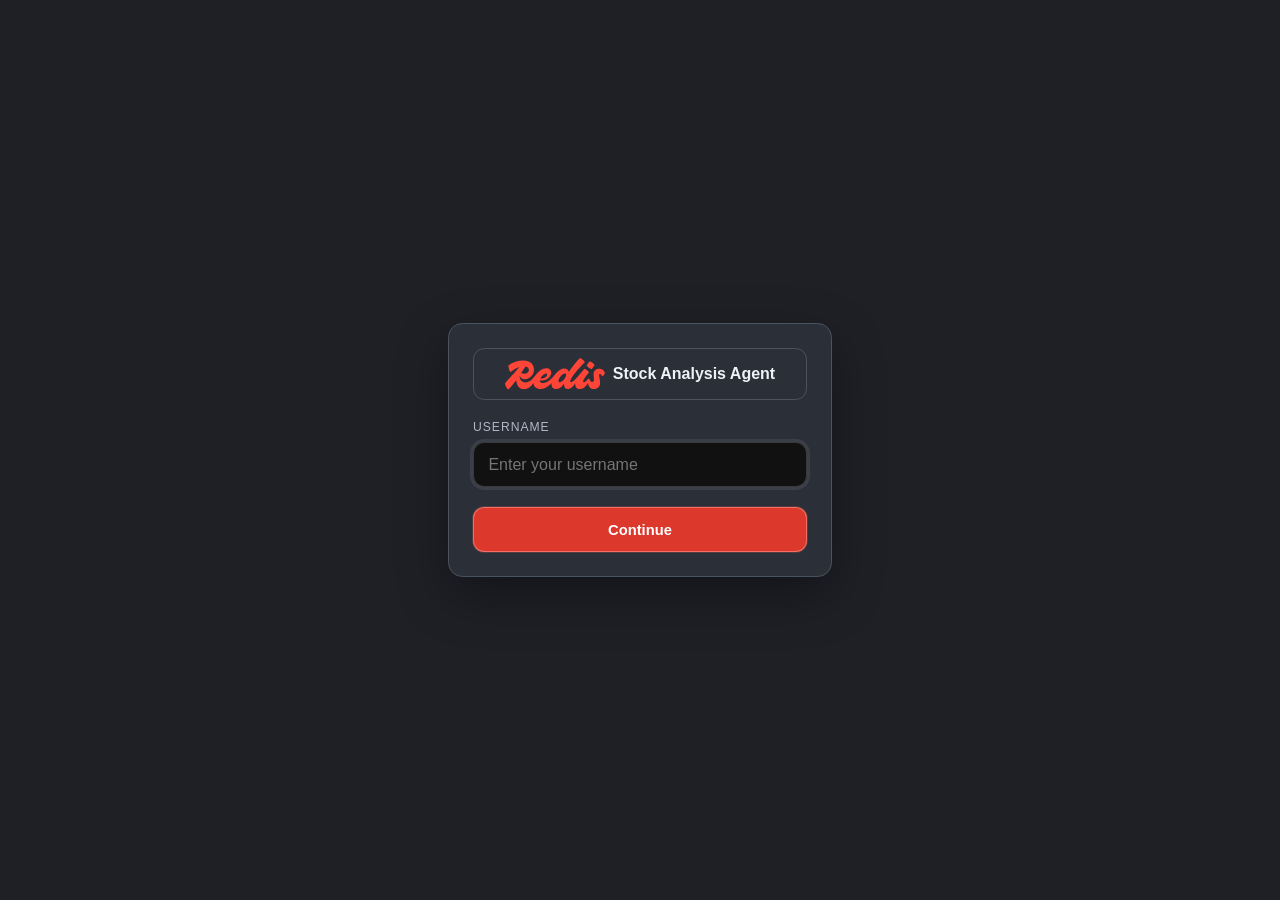
==== commit 474e2483: "removing "finish reason"" ====
--- a/src/main/resources/static/index.html
+++ b/src/main/resources/static/index.html
@@ -4,13 +4,16 @@
     <meta charset="UTF-8">
     <meta name="viewport" content="width=device-width, initial-scale=1.0">
     <title>Stock Analysis Agent</title>
-    <link rel="stylesheet" href="chat.css?v=20260601-memory-tabs">
+    <link rel="stylesheet" href="chat.css?v=20260602-redis-logo-compact">
 </head>
 <body>
 <section id="login-screen" class="login-screen" aria-label="Login">
     <form id="login-form" class="login-card" novalidate>
         <div class="brand login-brand">
-            <span class="brand-mark" aria-hidden="true"></span>
+            <picture class="brand-logo">
+                <source media="(max-width: 640px)" srcset="assets/redis-mark.svg">
+                <img src="assets/redis-logo.svg" alt="Redis">
+            </picture>
             <div class="brand-copy">
                 <h1>Stock Analysis Agent</h1>
             </div>
@@ -36,6 +39,12 @@
 
 <main id="chat-app" class="chat-app" hidden>
     <aside id="session-sidebar" class="session-sidebar" aria-label="Saved sessions">
+        <div class="session-sidebar__logo">
+            <picture class="brand-logo">
+                <source media="(max-width: 640px)" srcset="assets/redis-mark.svg">
+                <img src="assets/redis-logo.svg" alt="Redis">
+            </picture>
+        </div>
         <div class="session-sidebar__header">
             <div>
                 <p class="session-sidebar__eyebrow">Memory</p>
@@ -156,7 +165,10 @@
                 </svg>
             </button>
             <div class="brand">
-                <span class="brand-mark" aria-hidden="true"></span>
+                <picture class="brand-logo">
+                    <source media="(max-width: 640px)" srcset="assets/redis-mark.svg">
+                    <img src="assets/redis-logo.svg" alt="Redis">
+                </picture>
                 <div class="brand-copy">
                     <h1>Stock Analysis Agent</h1>
                 </div>
--- a/src/main/resources/static/chat.css
+++ b/src/main/resources/static/chat.css
@@ -165,6 +165,15 @@
     overflow: hidden;
 }
 
+.session-sidebar__logo {
+    width: 7.25rem;
+    flex: 0 0 auto;
+}
+
+.session-sidebar__logo .brand-logo {
+    width: 100%;
+}
+
 .session-sidebar__header {
     display: flex;
     align-items: center;
@@ -721,6 +730,22 @@
     background: linear-gradient(135deg, #ff6a5f 0%, var(--color-brand) 100%);
     box-shadow: 0 0 0 6px rgba(220, 56, 44, 0.14);
     flex: 0 0 auto;
+}
+
+.brand-logo {
+    display: block;
+    width: 6.4rem;
+    flex: 0 0 auto;
+}
+
+.brand-logo img {
+    display: block;
+    width: 100%;
+    height: auto;
+}
+
+.chat-header .brand-logo {
+    display: none;
 }
 
 .brand-copy h1 {
@@ -2207,6 +2232,10 @@
     display: none;
 }
 
+.brand-logo {
+    width: 6.25rem;
+}
+
 .brand-copy h1 {
     color: var(--color-text);
     font-size: 1rem;
@@ -2721,15 +2750,39 @@
 
     .brand {
         min-height: 3.25rem;
-        justify-content: center;
+        justify-content: flex-start;
         gap: var(--spacing-2);
-        padding: 0 1.1rem;
+        padding: 0 0.85rem;
         border: 1px solid #2a2a2a;
         border-radius: 999px;
         background: rgba(23, 23, 23, 0.92);
     }
 
+    .chat-header .brand {
+        width: 3.25rem;
+        min-width: 3.25rem;
+        justify-content: center;
+        padding: 0;
+    }
+
+    .brand-logo {
+        width: 1.8rem;
+    }
+
+    .chat-header .brand-logo {
+        display: block;
+    }
+
+    .chat-header .brand-logo img {
+        height: 1.95rem;
+        object-fit: contain;
+    }
+
     .brand-mark {
+        display: none;
+    }
+
+    .chat-header .brand-copy {
         display: none;
     }
 
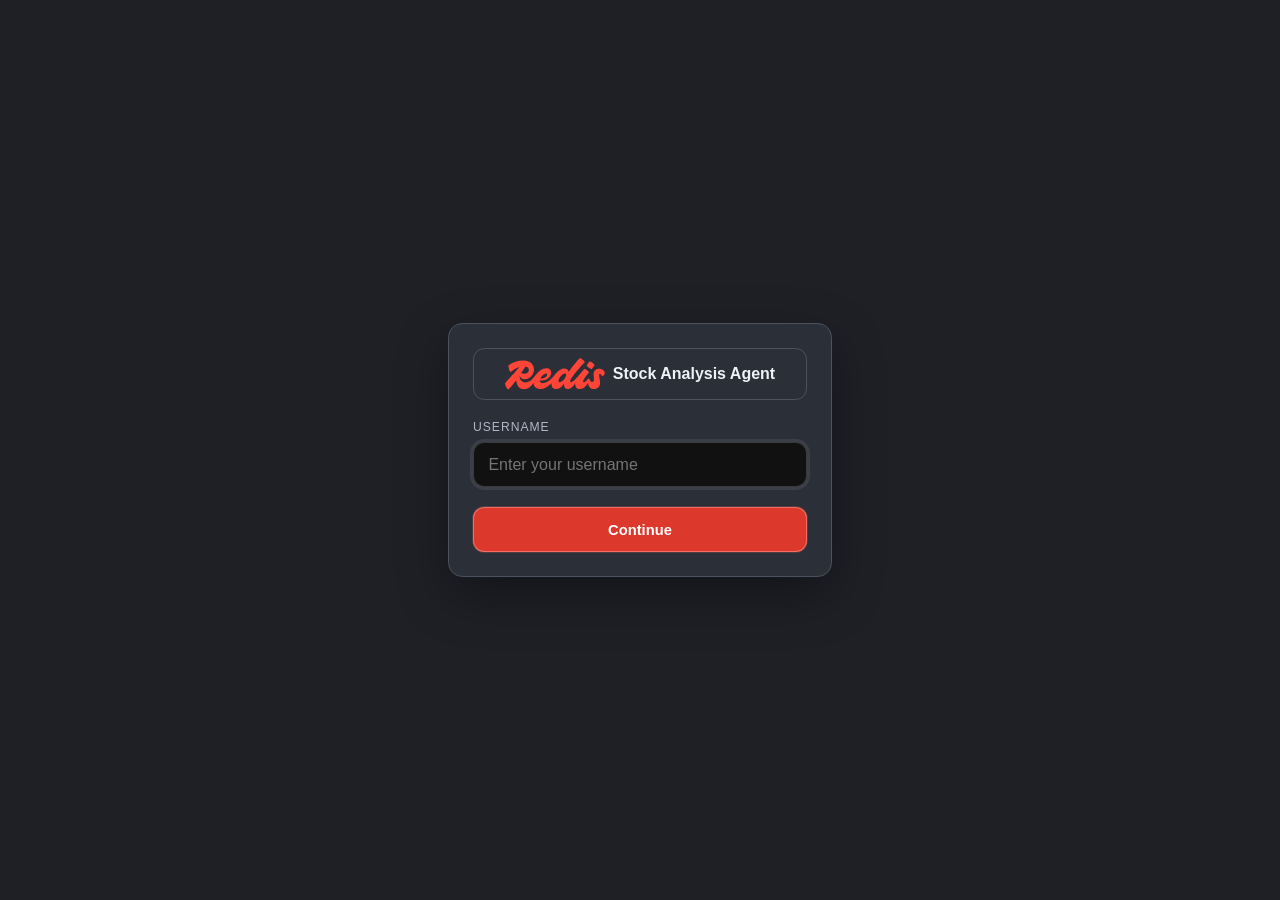
==== commit ace10023: "feat: add Redis workflow recovery and replay" ====
--- a/src/main/resources/static/index.html
+++ b/src/main/resources/static/index.html
@@ -4,7 +4,7 @@
     <meta charset="UTF-8">
     <meta name="viewport" content="width=device-width, initial-scale=1.0">
     <title>Stock Analysis Agent</title>
-    <link rel="stylesheet" href="chat.css?v=20260602-redis-logo-compact">
+    <link rel="stylesheet" href="chat.css?v=20260621-hide-workflow-start">
 </head>
 <body>
 <section id="login-screen" class="login-screen" aria-label="Login">
@@ -432,6 +432,6 @@
     </div>
 </template>
 
-<script src="chat.js?v=20260601-memory-tabs" defer></script>
+<script src="chat.js?v=20260621-hide-workflow-start" defer></script>
 </body>
 </html>
--- a/src/main/resources/static/chat.css
+++ b/src/main/resources/static/chat.css
@@ -1501,7 +1501,8 @@
     min-width: 0;
 }
 
-.message__step-kind {
+.message__step-kind,
+.message__step-actor {
     display: inline-flex;
     align-items: center;
     min-height: 1.2rem;
@@ -1530,6 +1531,12 @@
     background: rgba(168, 85, 247, 0.12);
     border-color: rgba(168, 85, 247, 0.24);
     color: #d8b4fe;
+}
+
+.message__step-actor {
+    background: rgba(244, 244, 245, 0.08);
+    border-color: rgba(244, 244, 245, 0.16);
+    color: var(--color-text-secondary);
 }
 
 .message__disclosure-item--loop {
@@ -1787,6 +1794,35 @@
     line-height: 1.5;
 }
 
+.workflow-badges {
+    display: flex;
+    flex-wrap: wrap;
+    gap: 0.4rem;
+    margin: 0 0 0.65rem;
+}
+
+.workflow-badge {
+    display: inline-flex;
+    align-items: center;
+    min-height: 1.45rem;
+    padding: 0.16rem 0.58rem;
+    border: 1px solid rgba(148, 163, 184, 0.34);
+    border-radius: 999px;
+    background: rgba(15, 23, 42, 0.34);
+    color: var(--color-text-secondary);
+    font-size: 0.68rem;
+    font-weight: 800;
+    letter-spacing: 0;
+    line-height: 1.1;
+    text-transform: uppercase;
+    overflow-wrap: anywhere;
+}
+
+.workflow-badge--source {
+    border-color: rgba(45, 212, 191, 0.42);
+    color: #99f6e4;
+}
+
 .live-activity-list {
     width: min(100%, 42rem);
     display: grid;
@@ -1824,6 +1860,41 @@
     font-size: 0.84rem;
     line-height: 1.35;
     overflow-wrap: anywhere;
+}
+
+.live-activity-list__label-row {
+    min-width: 0;
+    display: flex;
+    flex-wrap: wrap;
+    align-items: center;
+    gap: 0.35rem;
+}
+
+.step-badges {
+    display: inline-flex;
+    flex-wrap: wrap;
+    gap: 0.3rem;
+}
+
+.step-badge {
+    display: inline-flex;
+    align-items: center;
+    min-height: 1.18rem;
+    padding: 0.1rem 0.42rem;
+    border: 1px solid rgba(148, 163, 184, 0.3);
+    border-radius: 999px;
+    color: var(--color-text-secondary);
+    font-size: 0.58rem;
+    font-weight: 800;
+    letter-spacing: 0;
+    line-height: 1.1;
+    text-transform: uppercase;
+    overflow-wrap: anywhere;
+}
+
+.step-badge--source {
+    border-color: rgba(45, 212, 191, 0.42);
+    color: #99f6e4;
 }
 
 .live-activity-list__meta {
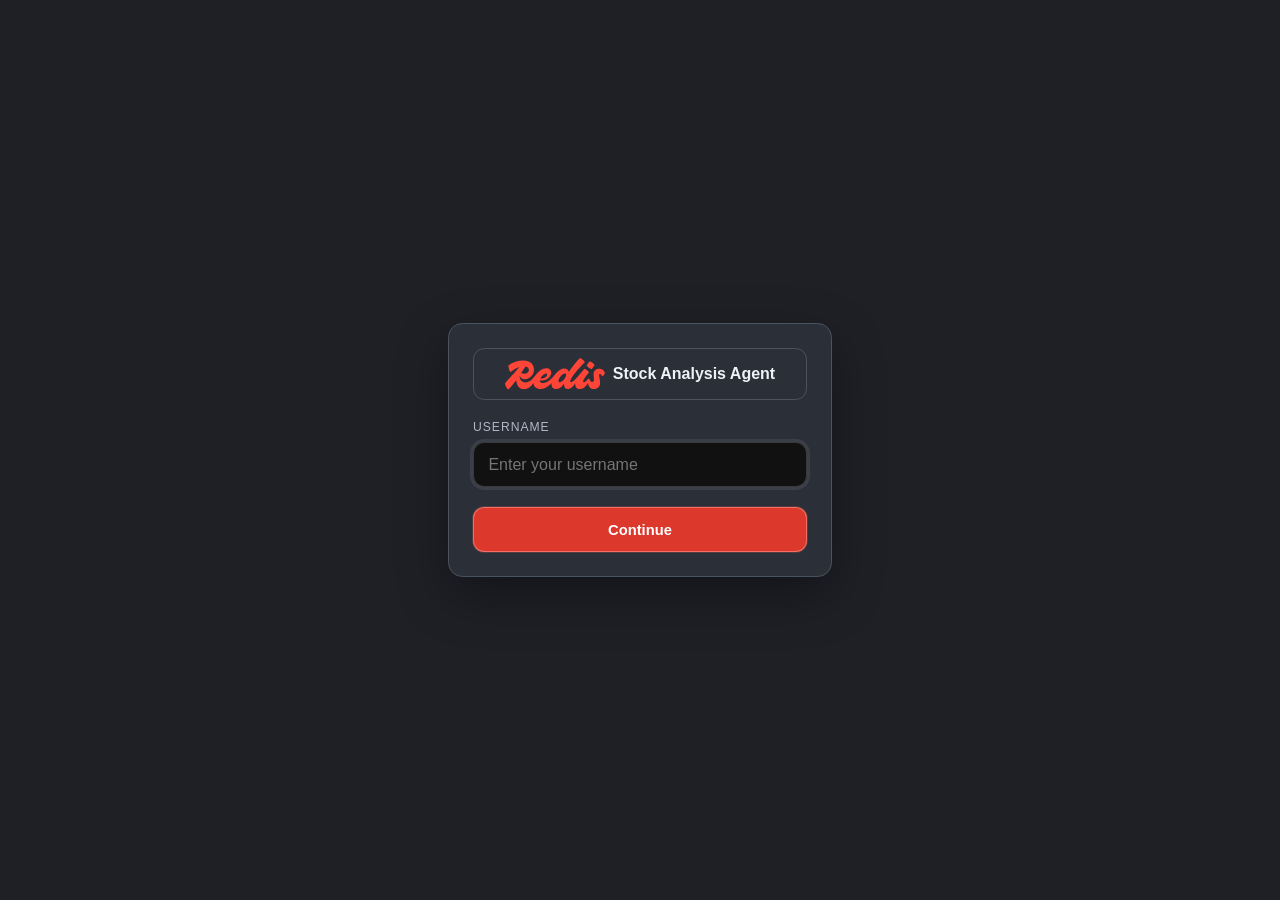
==== commit b965573e: "feat: add human approval for tool calls" ====
--- a/src/main/resources/static/index.html
+++ b/src/main/resources/static/index.html
@@ -4,7 +4,7 @@
     <meta charset="UTF-8">
     <meta name="viewport" content="width=device-width, initial-scale=1.0">
     <title>Stock Analysis Agent</title>
-    <link rel="stylesheet" href="chat.css?v=20260621-hide-workflow-start">
+    <link rel="stylesheet" href="chat.css?v=20260622-approval-hide">
 </head>
 <body>
 <section id="login-screen" class="login-screen" aria-label="Login">
@@ -133,6 +133,34 @@
                         >
                     </div>
                 </div>
+                <div class="circuit-panel" aria-label="Provider circuit breakers">
+                    <div class="circuit-panel__header">
+                        <div>
+                            <p class="session-sidebar__eyebrow">Reliability</p>
+                            <h2>Provider health</h2>
+                        </div>
+                        <button
+                            id="refresh-circuit-breakers-button"
+                            class="provider-hit-card__reset"
+                            type="button"
+                            title="Refresh provider health"
+                            aria-label="Refresh provider health"
+                        >
+                            <svg aria-hidden="true" viewBox="0 0 24 24">
+                                <path d="M3 12a9 9 0 1 0 3-6.7"></path>
+                                <path d="M3 4v6h6"></path>
+                            </svg>
+                        </button>
+                    </div>
+                    <div id="circuit-breaker-list" class="circuit-breaker-list" role="list"></div>
+                    <div class="provider-dead-letter" aria-label="Provider dead letter queue">
+                        <div class="provider-dead-letter__header">
+                            <span>Dead letter</span>
+                            <span id="provider-dead-letter-count" class="provider-dead-letter__count">0</span>
+                        </div>
+                        <div id="provider-dead-letter-list" class="provider-dead-letter__list"></div>
+                    </div>
+                </div>
                 <button id="logout-button" class="btn btn-secondary" type="button">Log out</button>
             </div>
             <button
@@ -432,6 +460,6 @@
     </div>
 </template>
 
-<script src="chat.js?v=20260621-hide-workflow-start" defer></script>
+<script src="chat.js?v=20260622-approval-hide" defer></script>
 </body>
 </html>
--- a/src/main/resources/static/chat.css
+++ b/src/main/resources/static/chat.css
@@ -637,6 +637,213 @@
     margin-bottom: var(--spacing-2);
 }
 
+.circuit-panel {
+    display: grid;
+    gap: var(--spacing-2);
+    margin-bottom: var(--spacing-2);
+    padding: var(--spacing-2);
+    border: 1px solid var(--color-border);
+    border-radius: var(--radius-lg);
+    background: rgba(13, 26, 34, 0.88);
+}
+
+.circuit-panel__header {
+    display: flex;
+    align-items: center;
+    justify-content: space-between;
+    gap: var(--spacing-2);
+}
+
+.circuit-panel__header h2 {
+    margin: 0;
+    color: var(--color-text);
+    font-size: 0.92rem;
+    line-height: 1.2;
+}
+
+.circuit-breaker-list {
+    display: grid;
+    gap: var(--spacing-2);
+}
+
+.circuit-provider {
+    display: grid;
+    gap: var(--spacing-2);
+    padding: var(--spacing-2);
+    border: 1px solid var(--color-border);
+    border-radius: var(--radius-md);
+    background: rgba(16, 26, 33, 0.92);
+}
+
+.circuit-provider__header,
+.circuit-provider__meta {
+    display: flex;
+    align-items: center;
+    gap: var(--spacing-2);
+    min-width: 0;
+}
+
+.circuit-provider__header {
+    justify-content: space-between;
+}
+
+.circuit-provider__name {
+    min-width: 0;
+    overflow: hidden;
+    color: var(--color-text);
+    font-size: 0.82rem;
+    font-weight: 750;
+    text-overflow: ellipsis;
+    white-space: nowrap;
+}
+
+.circuit-provider__state,
+.circuit-provider__meta-item {
+    flex: 0 0 auto;
+    max-width: 100%;
+    overflow: hidden;
+    border: 1px solid var(--color-border-light);
+    border-radius: 999px;
+    color: var(--color-text-secondary);
+    font-family: var(--font-family-mono);
+    font-size: 0.62rem;
+    line-height: 1.2;
+    padding: 0.18rem 0.45rem;
+    text-overflow: ellipsis;
+    text-transform: uppercase;
+    white-space: nowrap;
+}
+
+.circuit-provider__state--closed {
+    border-color: rgba(74, 222, 128, 0.44);
+    color: #86efac;
+}
+
+.circuit-provider__state--open {
+    border-color: rgba(252, 165, 165, 0.58);
+    color: var(--color-danger);
+}
+
+.circuit-provider__state--half-open {
+    border-color: rgba(251, 191, 36, 0.58);
+    color: #facc15;
+}
+
+.circuit-provider__meta {
+    flex-wrap: wrap;
+}
+
+.circuit-provider__toggle {
+    min-height: 2.3rem;
+}
+
+.circuit-provider__toggle.is-off {
+    border-color: var(--color-border);
+    color: var(--color-text);
+}
+
+.circuit-provider__toggle.is-off .identity-toggle__state {
+    color: var(--color-text-secondary);
+}
+
+.circuit-provider.is-simulated .circuit-provider__toggle {
+    border-color: rgba(252, 165, 165, 0.55);
+    color: var(--color-danger);
+}
+
+.circuit-provider.is-simulated .circuit-provider__toggle .identity-toggle__state {
+    color: var(--color-danger);
+}
+
+.circuit-provider.is-simulated {
+    border-color: rgba(252, 165, 165, 0.55);
+}
+
+.circuit-provider.is-slow .circuit-provider__toggle--slow {
+    border-color: rgba(251, 191, 36, 0.58);
+    color: #facc15;
+}
+
+.circuit-provider.is-slow .circuit-provider__toggle--slow .identity-toggle__state {
+    color: #facc15;
+}
+
+.circuit-provider__toggle--approval.is-on,
+.circuit-provider__toggle--approval.is-partial {
+    border-color: rgba(250, 204, 21, 0.58);
+    color: #fde68a;
+}
+
+.circuit-provider__toggle--approval.is-on .identity-toggle__state,
+.circuit-provider__toggle--approval.is-partial .identity-toggle__state {
+    color: #fde68a;
+}
+
+.provider-dead-letter {
+    display: grid;
+    gap: var(--spacing-2);
+    padding-top: var(--spacing-2);
+    border-top: 1px solid var(--color-border);
+}
+
+.provider-dead-letter__header {
+    display: flex;
+    align-items: center;
+    justify-content: space-between;
+    gap: var(--spacing-2);
+    color: var(--color-text);
+    font-size: 0.78rem;
+    font-weight: 750;
+}
+
+.provider-dead-letter__count {
+    min-width: 1.4rem;
+    border: 1px solid rgba(252, 165, 165, 0.5);
+    border-radius: 999px;
+    color: var(--color-danger);
+    font-family: var(--font-family-mono);
+    font-size: 0.62rem;
+    line-height: 1.2;
+    padding: 0.16rem 0.42rem;
+    text-align: center;
+}
+
+.provider-dead-letter__list {
+    display: grid;
+    gap: var(--spacing-1);
+}
+
+.provider-dead-letter__row {
+    display: grid;
+    gap: 0.2rem;
+    padding: 0.55rem 0.65rem;
+    border: 1px solid rgba(252, 165, 165, 0.36);
+    border-radius: var(--radius-md);
+    background: rgba(54, 24, 24, 0.48);
+}
+
+.provider-dead-letter__title {
+    color: var(--color-text);
+    font-size: 0.74rem;
+    font-weight: 750;
+}
+
+.provider-dead-letter__reason,
+.provider-dead-letter__meta,
+.provider-dead-letter__empty {
+    margin: 0;
+    color: var(--color-text-secondary);
+    font-size: 0.68rem;
+    line-height: 1.35;
+}
+
+.provider-dead-letter__meta {
+    font-family: var(--font-family-mono);
+    overflow: hidden;
+    text-overflow: ellipsis;
+    white-space: nowrap;
+}
+
 .account-menu .btn {
     width: 100%;
 }
@@ -1237,6 +1444,17 @@
     border-left: 3px solid var(--color-primary-500);
 }
 
+.message--approval-only {
+    padding: 0;
+    border: 0;
+    background: transparent;
+    box-shadow: none;
+}
+
+.message--assistant.message--approval-only {
+    border-left: 0;
+}
+
 .message--activity {
     border-left-color: var(--color-brand);
 }
@@ -1371,6 +1589,36 @@
     display: grid;
     grid-template-columns: repeat(auto-fit, minmax(18rem, 1fr));
     gap: var(--spacing-3);
+}
+
+.message__approval {
+    display: flex;
+    align-items: center;
+    justify-content: space-between;
+    gap: var(--spacing-3);
+    flex-wrap: wrap;
+    padding: 0.9rem 1rem;
+    border: 1px solid rgba(250, 204, 21, 0.42);
+    border-radius: var(--radius-lg);
+    background: rgba(250, 204, 21, 0.08);
+}
+
+.message__approval-label {
+    color: var(--color-text);
+    font-weight: 650;
+    line-height: 1.4;
+}
+
+.message__approval-actions {
+    display: inline-flex;
+    align-items: center;
+    gap: var(--spacing-2);
+    flex-wrap: wrap;
+}
+
+.message__approval-button {
+    min-height: 2.3rem;
+    padding: 0.55rem 0.9rem;
 }
 
 .message__disclosure {
@@ -1670,6 +1918,12 @@
     background: rgba(251, 146, 60, 0.12);
     border-color: rgba(251, 146, 60, 0.26);
     color: #fdba74;
+}
+
+.badge--approval {
+    background: rgba(250, 204, 21, 0.11);
+    border-color: rgba(250, 204, 21, 0.45);
+    color: #facc15;
 }
 
 .message__token-breakdown {
@@ -2318,9 +2572,16 @@
 .rate-limit-status,
 .identity-item,
 .identity-toggle,
-.account-menu-button {
+.account-menu-button,
+.circuit-panel,
+.circuit-provider {
     border-radius: 1rem;
     background: #111;
+}
+
+.circuit-provider__state,
+.circuit-provider__meta-item {
+    background: #171717;
 }
 
 .identity-toggle:hover,
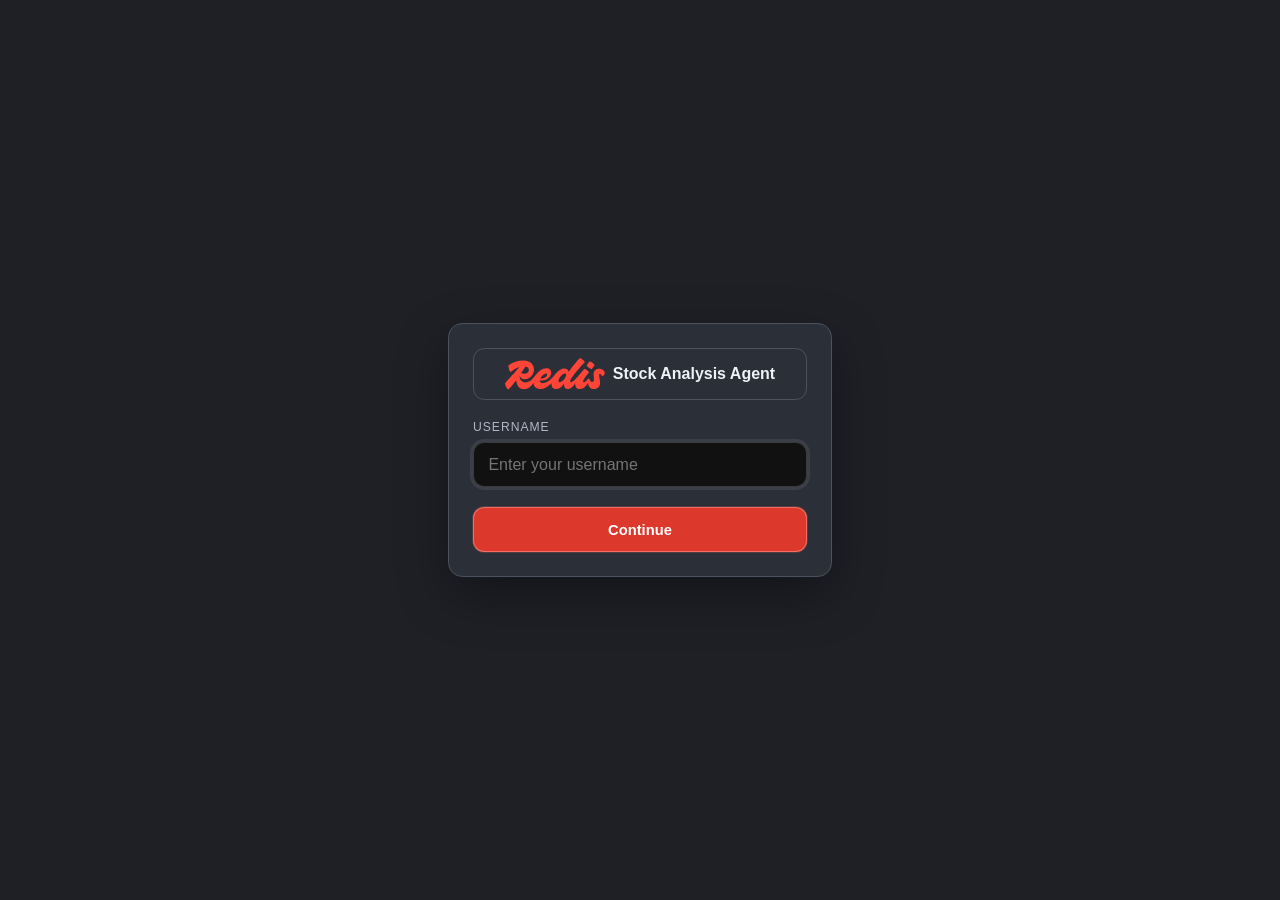
==== commit ace20ba7: "simplifying codebase" ====
--- a/src/main/resources/static/index.html
+++ b/src/main/resources/static/index.html
@@ -4,7 +4,7 @@
     <meta charset="UTF-8">
     <meta name="viewport" content="width=device-width, initial-scale=1.0">
     <title>Stock Analysis Agent</title>
-    <link rel="stylesheet" href="chat.css?v=20260622-approval-hide">
+    <link rel="stylesheet" href="chat.css?v=20260624-workflow-badge">
 </head>
 <body>
 <section id="login-screen" class="login-screen" aria-label="Login">
@@ -460,6 +460,6 @@
     </div>
 </template>
 
-<script src="chat.js?v=20260622-approval-hide" defer></script>
+<script src="chat.js?v=20260624-workflow-badge" defer></script>
 </body>
 </html>
--- a/src/main/resources/static/chat.css
+++ b/src/main/resources/static/chat.css
@@ -702,6 +702,7 @@
     flex: 0 0 auto;
     max-width: 100%;
     overflow: hidden;
+    background: transparent;
     border: 1px solid var(--color-border-light);
     border-radius: 999px;
     color: var(--color-text-secondary);
@@ -712,6 +713,22 @@
     text-overflow: ellipsis;
     text-transform: uppercase;
     white-space: nowrap;
+}
+
+button.circuit-provider__state {
+    appearance: none;
+    cursor: pointer;
+    margin: 0;
+}
+
+button.circuit-provider__state:disabled {
+    cursor: wait;
+    opacity: 0.65;
+}
+
+button.circuit-provider__state:focus-visible {
+    outline: 2px solid var(--color-accent);
+    outline-offset: 2px;
 }
 
 .circuit-provider__state--closed {
@@ -1890,6 +1907,13 @@
     background: rgba(251, 191, 36, 0.12);
     border-color: rgba(251, 191, 36, 0.26);
     color: var(--color-warning);
+}
+
+.badge--workflow {
+    background: rgba(99, 102, 241, 0.12);
+    border-color: rgba(129, 140, 248, 0.34);
+    color: #c7d2fe;
+    font-family: var(--font-family-mono);
 }
 
 .badge--timing {
